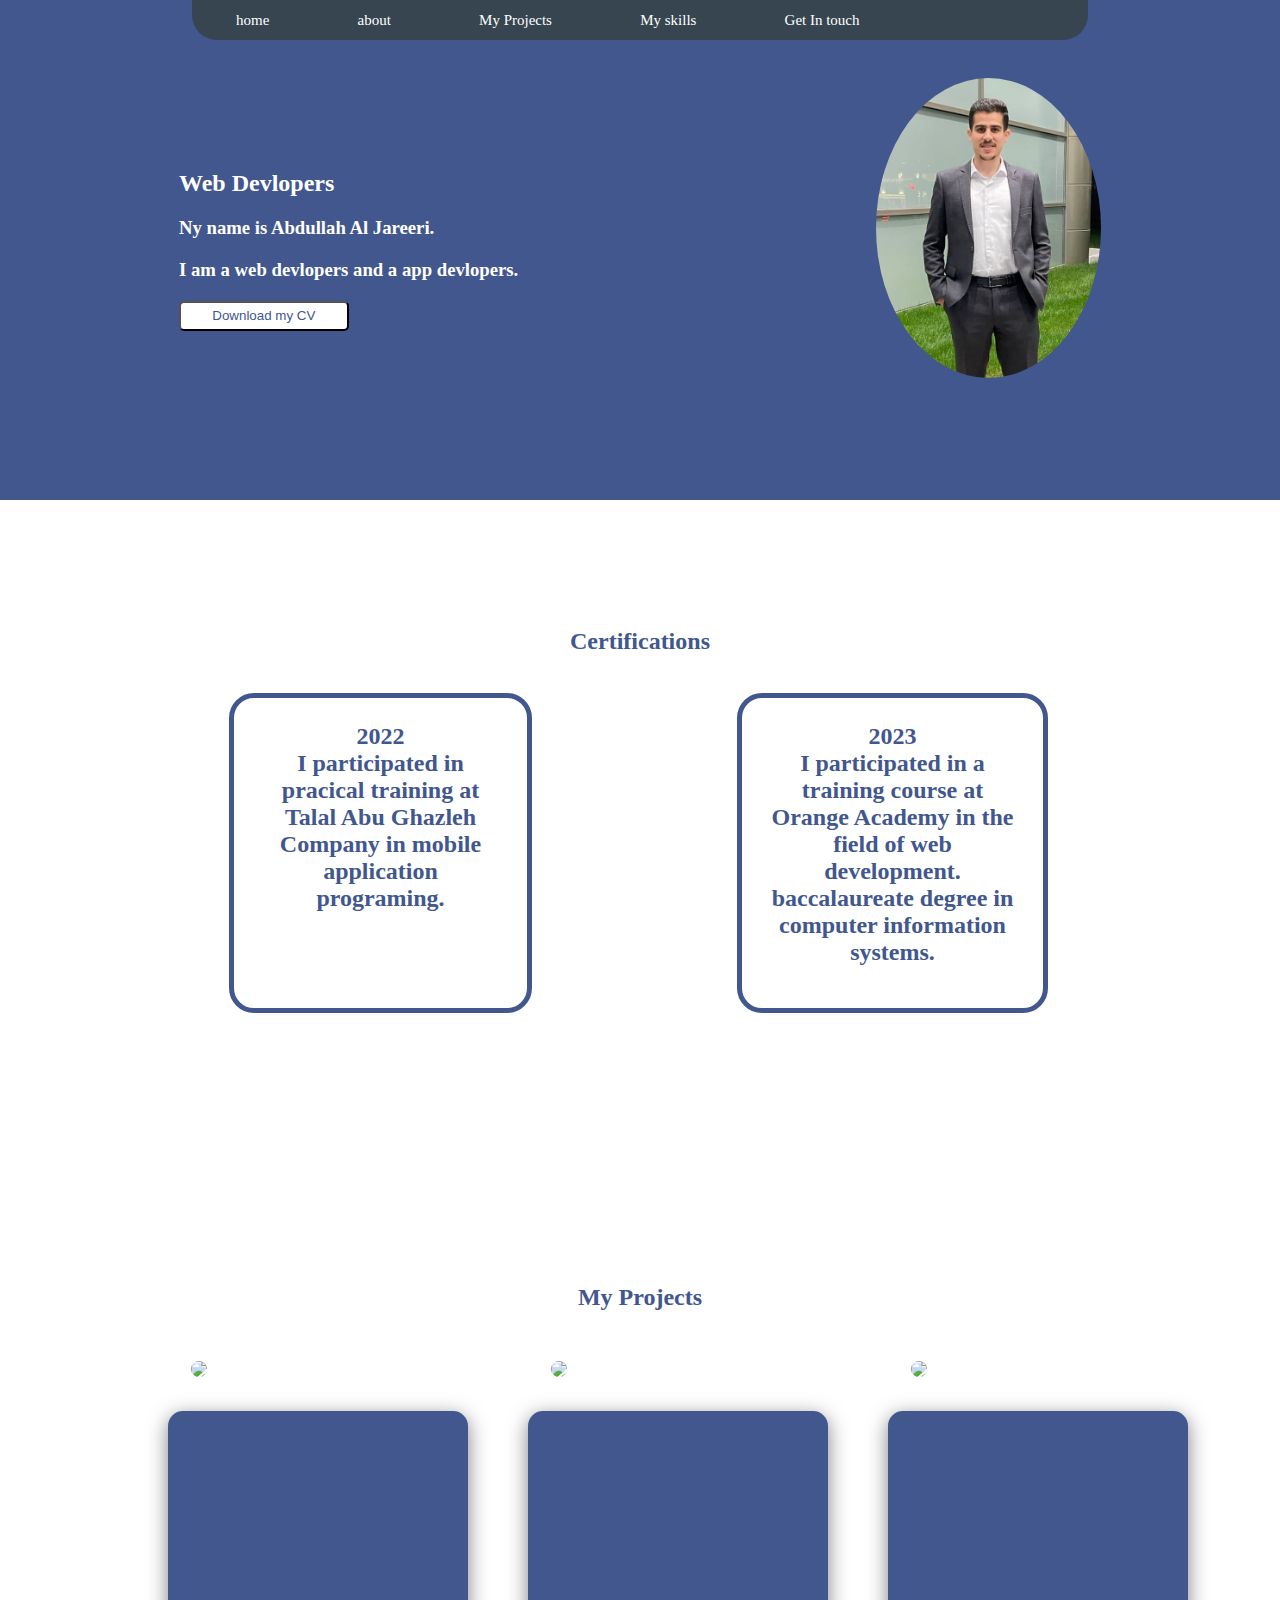
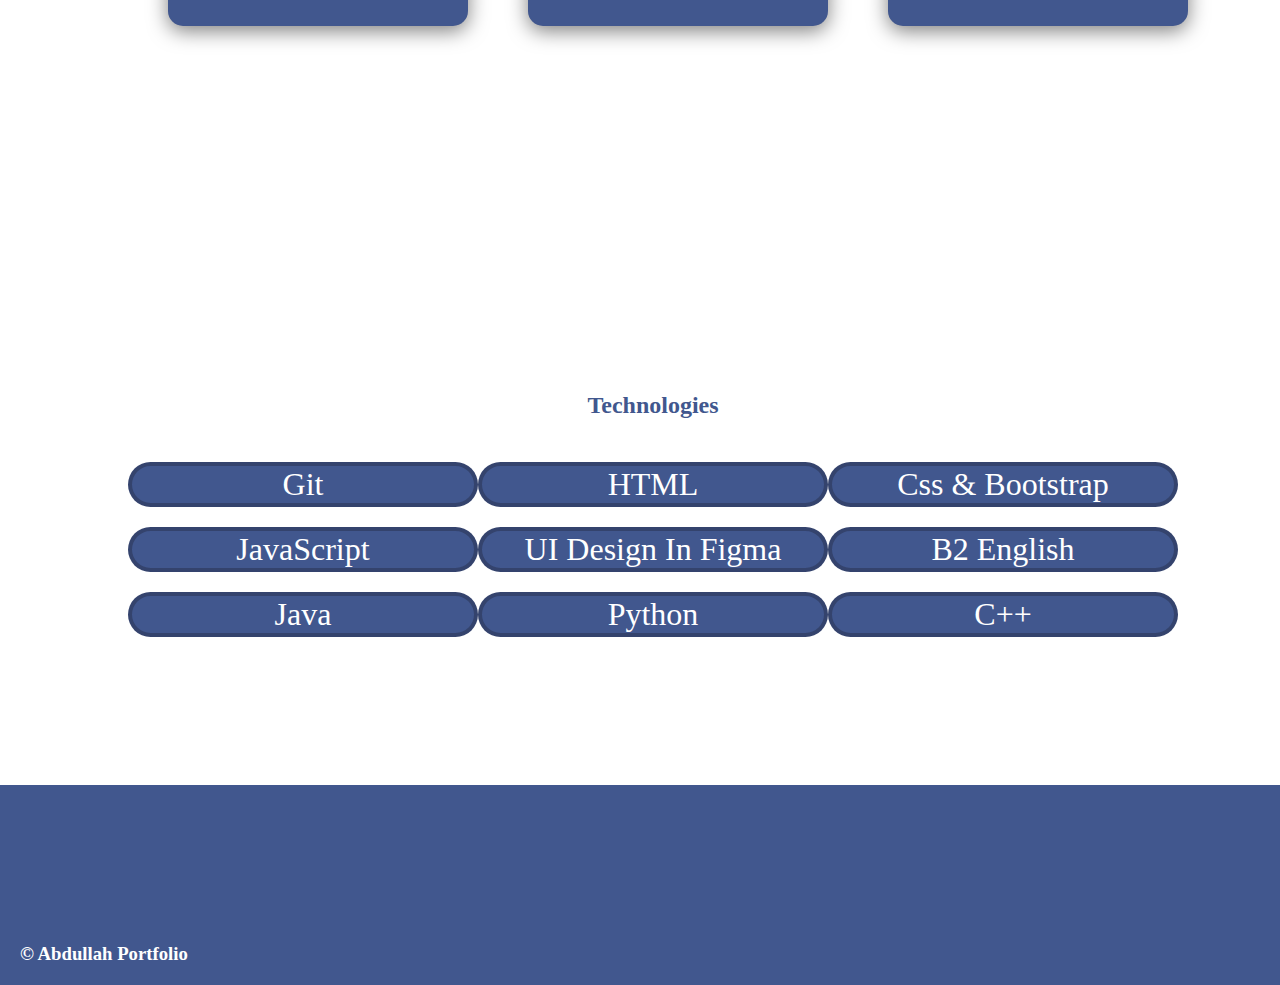
==== index.html @ a7d731e1 "adding contact me page" ====
<!DOCTYPE html>
<html lang="en">
  <head>
    <meta charset="UTF-8" />
    <meta name="viewport" content="width=device-width, initial-scale=1.0" />
    <title>Document</title>
    <link rel="stylesheet" href="style.css" />
    <link
      href="https://cdn.jsdelivr.net/npm/bootstrap@5.3.2/dist/css/bootstrap.min.css"
      rel="stylesheet"
      integrity="sha384-T3c6CoIi6uLrA9TneNEoa7RxnatzjcDSCmG1MXxSR1GAsXEV/Dwwykc2MPK8M2HN"
      crossorigin="anonymous"
    />
  </head>
  <body>
    <script
      src="https://cdn.jsdelivr.net/npm/bootstrap@5.3.2/dist/js/bootstrap.bundle.min.js"
      integrity="sha384-C6RzsynM9kWDrMNeT87bh95OGNyZPhcTNXj1NW7RuBCsyN/o0jlpcV8Qyq46cDfL"
      crossorigin="anonymous"
    ></script>
    <script
      src="https://kit.fontawesome.com/b816840387.js"
      crossorigin="anonymous"
    ></script>

    <div class="contener-a">
      <section id="hedersection">
        <div class="heder">
          <div class="mynavbar">
            <div><a class="anker" href="#hedersection"> home </a></div>
            <div><a class="anker" href="#aboutsection"> about </a></div>
            <div>
              <a class="anker" href="#projrctsection"> My Projects </a>
            </div>
            <div><a class="anker" href="#skillssection"> My skills </a></div>
            <div>
              <a class="anker" href="git-in-touch.html"> Get In touch </a>
            </div>
            <div></div>
            <div>
                <a class="anker" target="_blank" href="https://github.com/jareeri">
                <i
                style="margin-right: 8px"
                class="fa-brands fa-square-github"> 
             </i>
            </a>
            <a class="anker" target="_blank" href="https://www.linkedin.com/in/abdullah-jafar-80975924b/">
                <i class="fa-brands fa-linkedin">
                </i>
            </a>
              
            </div>
          </div>
          <div class="hero">
            <div class="flex1">
              <h2 class="flex1">Web Devlopers</h2>
              <h3 class="flex1">Ny name is Abdullah Al Jareeri.</h3>
              <h3 class="flex1">I am a web devlopers and a app devlopers.</h3>
              <button class="button flex1">Download my CV</button>
            </div>
            <div class="profileimg">
              <img
                style="height: 300px  "
                src="mypic.jpeg"
                alt="profile bic"
              />
            </div>
          </div>
        </div>
      </section>
      <section id="aboutsection">
        <div class="child about">
          <div class="g1">
            <h2 style="color: #41578e">Certifications</h2>
          </div>
          <div class="g2">
            <!-- <hr class="myhr" /> -->
          </div>
          <div class="g3">
            <h2>2022</h2>
            <h2>
              I participated in pracical training at Talal Abu Ghazleh Company
              in mobile application programing.
            </h2>
          </div>
          <div class="g4">
            <h2>2023</h2>
            <h2>
              I participated in a training course at Orange Academy in the field
              of web development. baccalaureate degree in computer information
              systems.
            </h2>
          </div>
        </div>
      </section>
      <section id="projrctsection">
        <div class="child projects">
          <div>
            <h2 style="color: #41578e; text-align: center; margin-bottom: 40px">
              My Projects
            </h2>
          </div>
          <div class="container text-center cards container-b">
            <div class="card">
              <div class="image">
                <img href = "#" src =
                https://bremojis.com/wp-content/themes/bremojis/gfx/emojis/london-bus.png>
              </div>
              <div class="content">
                <h3>University bus</h3>
                <p>
                  An application for university students. The application was
                  created using Java and the Fire Store.
                </p>
              </div>
            </div>
            <div class="card">
              <div class="image">
                <img href = "#" src =
                https://f4n3x6c5.stackpathcdn.com/UploadFile/mahesh/wpf-layout-dockpanel/Images/WPF-Layout-Figure1.png>
              </div>
              <div class="content">
                <h3>grid and flex</h3>
                <p>A program to create a template for a web page</p>
              </div>
            </div>
            <div class="card">
              <div class="image">
                <img href = "#" src =
                https://encrypted-tbn0.gstatic.com/images?q=tbn:ANd9GcSb2MB2Opf3r92ltIcx02comL8kajI8Nu1Cjyy1fqp7Q_yL5psxoxH3n5ZaWXc7g0CLq_8&usqp=CAU>
              </div>
              <div class="content">
                <h3>This is content</h3>
                <p>
                  DIn publishing and graphic design, Lorem ipsum is a
                  placeholder text commonly used to demonstrate the visual form
                  of a document or a typeface without relying on meaningful
                  content.
                </p>
              </div>
            </div>
          </div>
        </div>
      </section>
      <section id="skillssection">
        <div class="child technologies">
          <div class="td1"><h2>Technologies</h2></div>
          <div class="td2">
            <ul>
              <li>Git</li>
              <li>JavaScript</li>
              <li>Java</li>
            </ul>
          </div>
          <div class="td3">
            <ul>
              <li>HTML</li>
              <li>UI Design In Figma</li>
              <li>Python</li>
            </ul>
          </div>
          <div class="td4">
            <ul>
              <li>Css & Bootstrap</li>
              <li>B2 English</li>
              <li>C++</li>
            </ul>
          </div>
        </div>
      </section>
      <div class="footer">
        <div><h3>&copy; Abdullah Portfolio</h3></div>
        <div></div>
        <div>
          <i style="margin-right: 8px" class="fa-brands fa-square-github"></i>
          <i class="fa-brands fa-linkedin"></i>
        </div>
      </div>
    </div>
  </body>
</html>
---- style.css ----
.contener-a{
    display: flex;
    flex-direction: column;
    height: auto;
}
.heder{
    height: 500px;
    background-color: #41578E;
}
.footer{
    height: 200px;
    background-color: #41578E;
    display: flex;
    color: white;
    justify-content: space-between;
    align-items: end;
    padding: 20px;
}
.child{
    /* height: 500px; */
    margin: 10%;
    justify-content: space-around;
}
.profileinfo{
    display: flex;
    flex-direction: column;
    justify-content: center;
}

.mynavbar{
    position: fixed;
    display: flex;
    background-color: #36454F;
    color: white;
    margin-left: 15%;
    margin-right: 15%;
    height: 40px;
    border-bottom-left-radius: 25px;
    border-bottom-right-radius: 25px;
    font-size: 15px;
    align-items: center;
    width: 70%;
    justify-content: space-around;
}
.hero{
    display: flex;
    color: white;
    align-items: center;
    height: 460px;
    justify-content: space-around;   
}
.button{
    height: 30px;
    background-color: #ffffff;
    border: solid black white 3px;
    border-radius: 5px;
    width: 50%;
    color: #41578E;
}
button:hover{
    transform: scale(1.1);
    opacity: 90%;
    color: #36454F;}
.flex1{
margin-top: 20px;
}
.about{
    display: grid;
    grid-template-columns: auto auto;
    grid-template-rows: auto 20px auto;
    place-items: center;
}
.g1 , .g2{
    grid-column: 1/3;
    text-align: center;
    height: 30px;
    
}
.g3 ,.g4{
    display: flex;
    flex-direction: column;
    margin: 15px;
    color: #41578E;
    align-items: center;
    border: solid #41578E 5px ;
    border-radius: 25px;
    height: 320px;
    width: 60%;
    padding: 25px;
}
.g3 h2 ,.g4 h2{
    font-size: x-large;
    text-align: center;
}
.g3:hover ,.g4:hover{
    background-color: #41578E;
    transform: scale(1.03);
    color: #ffffff;
}

/* .cards{
    display: flex;
    justify-content: space-between;
    flex-wrap: wrap;
    align-content: center;
}
.card{
    margin-right: 20px;   
} */
.card-body{
    background-color: #41578E;
    color: white;
    
}
.myhr{
    width: 50% ; 
    border: solid #41578E 5px ;
    margin: auto;
    margin-top: 10px;
    margin-bottom: 10px;
    opacity: 100%;
}
.technologies{
    display: grid;
    grid-template-columns: auto auto auto;
    grid-template-rows: 100px auto ;
    justify-content: space-between;
    
}
.td1{
    text-align: center;
    margin-top: 50px;
    grid-column: 1/4;
    color: #41578E;
}
.td2 ,.td3 ,.td4{
    color: white;
    
}
li{
    text-decoration: none;
    list-style-type: none;
    margin-top: 20px;
    margin-bottom: 20px;
    background-color: #41578E;
    font-size: 2em;
    border: solid #2d3a5ca9 4px;
    border-radius: 25px;
    width: 350px;
    text-align: center;
    
}
li:hover{
    box-shadow: 5px 10px 10px rgba(1, 0, 0, 0.5), -5px -5px 10px rgba(18, 68, 138, 1.3);
    font-size: 2.2em;
    font-weight: 600;
}
* { 
    margin : 0;
    padding: 0;
    box-sizing : border-box;
    font-familly : "Poppins", sans-serif;
  }
  /* body {
    display : flex;
    align-items : center;
    justify-content : center;  
    background-color: #43345d;
    min-height : 800px;
  } */
  
  .container-b {
    position : relative;
    width : 1100px;
    display : flex;
    align-items : center;
    justify-content : space-between;
    flex-warp : warp;
    padding : 30px;  
  }
  
  .container-b .card {
    position: relative;
    max-width : 300px;
    height : 215px;  
    background-color : #41578E;
    margin : 30px 10px;
    padding : 20px 15px;
    
    display : flex;
    flex-direction : column;
    box-shadow : 0 5px 20px rgba(0,0,0,0.5);
    transition : 0.3s ease-in-out;
    border-radius : 15px;
  }
  .container-b .card:hover {
    height : 320px;    
  }
  
  
  .container-b .card .image {
    position : relative;
    width : 240px;
    height : 260px;
    
    top : -40%;
    left: 8px;
    /* box-shadow : 0 5px 20px rgba(0,0,0,0.2); */
    z-index : 1;
  }
  
  .container-b .card .image img {
    max-width : 100%;
    border-radius : 15px;
  }
  
  .container-b .card .content {
    position : relative;
    top : -140px;
    padding : 10px 15px;
    color : #111;
    text-align : center;
    
    visibility : hidden;
    opacity : 0;
    transition : 0.3s ease-in-out;
      
  }
  
  .container-b .card:hover .content {
     margin-top : 30px;
     visibility : visible;
     opacity : 1;
     transition-delay: 0.2s;
    
  }
  .anker{
    text-decoration: none;
    color: white;
  }
  img{
    border-radius: 50%;
  }
  
  @media screen and (max-width: 700px) {
    
    /* .profileimg {
        display: none; /* Hide the header on smaller screens 
    } */
    .hero{
        flex-direction: column;
        padding-top: 50px;
    }
    h2{
        font-size: 1em;
    }
    h3{
        font-size: 0.8em;
    }
    .container-b{
        flex-direction: column;
    }
    .g3 h2,.g4 h2{
        font-size: large;
    }
    .g3 ,.g4{
        height: 400px;
    }
    .technologies{
        display: flex;
        flex-direction: column;
        align-items: center;
    }
}
form {
    width: 300px;
    margin: 0 auto;
    padding: 20px;
    border: 1px solid #ccc;
  }
  
  form h2 {
    text-align: center;
  }
  
  form input {
    width: 100%;
    margin-bottom: 10px;
    border: none;
    background-color: #41578E;
    border-bottom: solid white 2px ;
    color: white;
  }
  
  form input[type="submit"] {
    background-color: #ffffff;
    color: #41578E;
    border: none;
  }
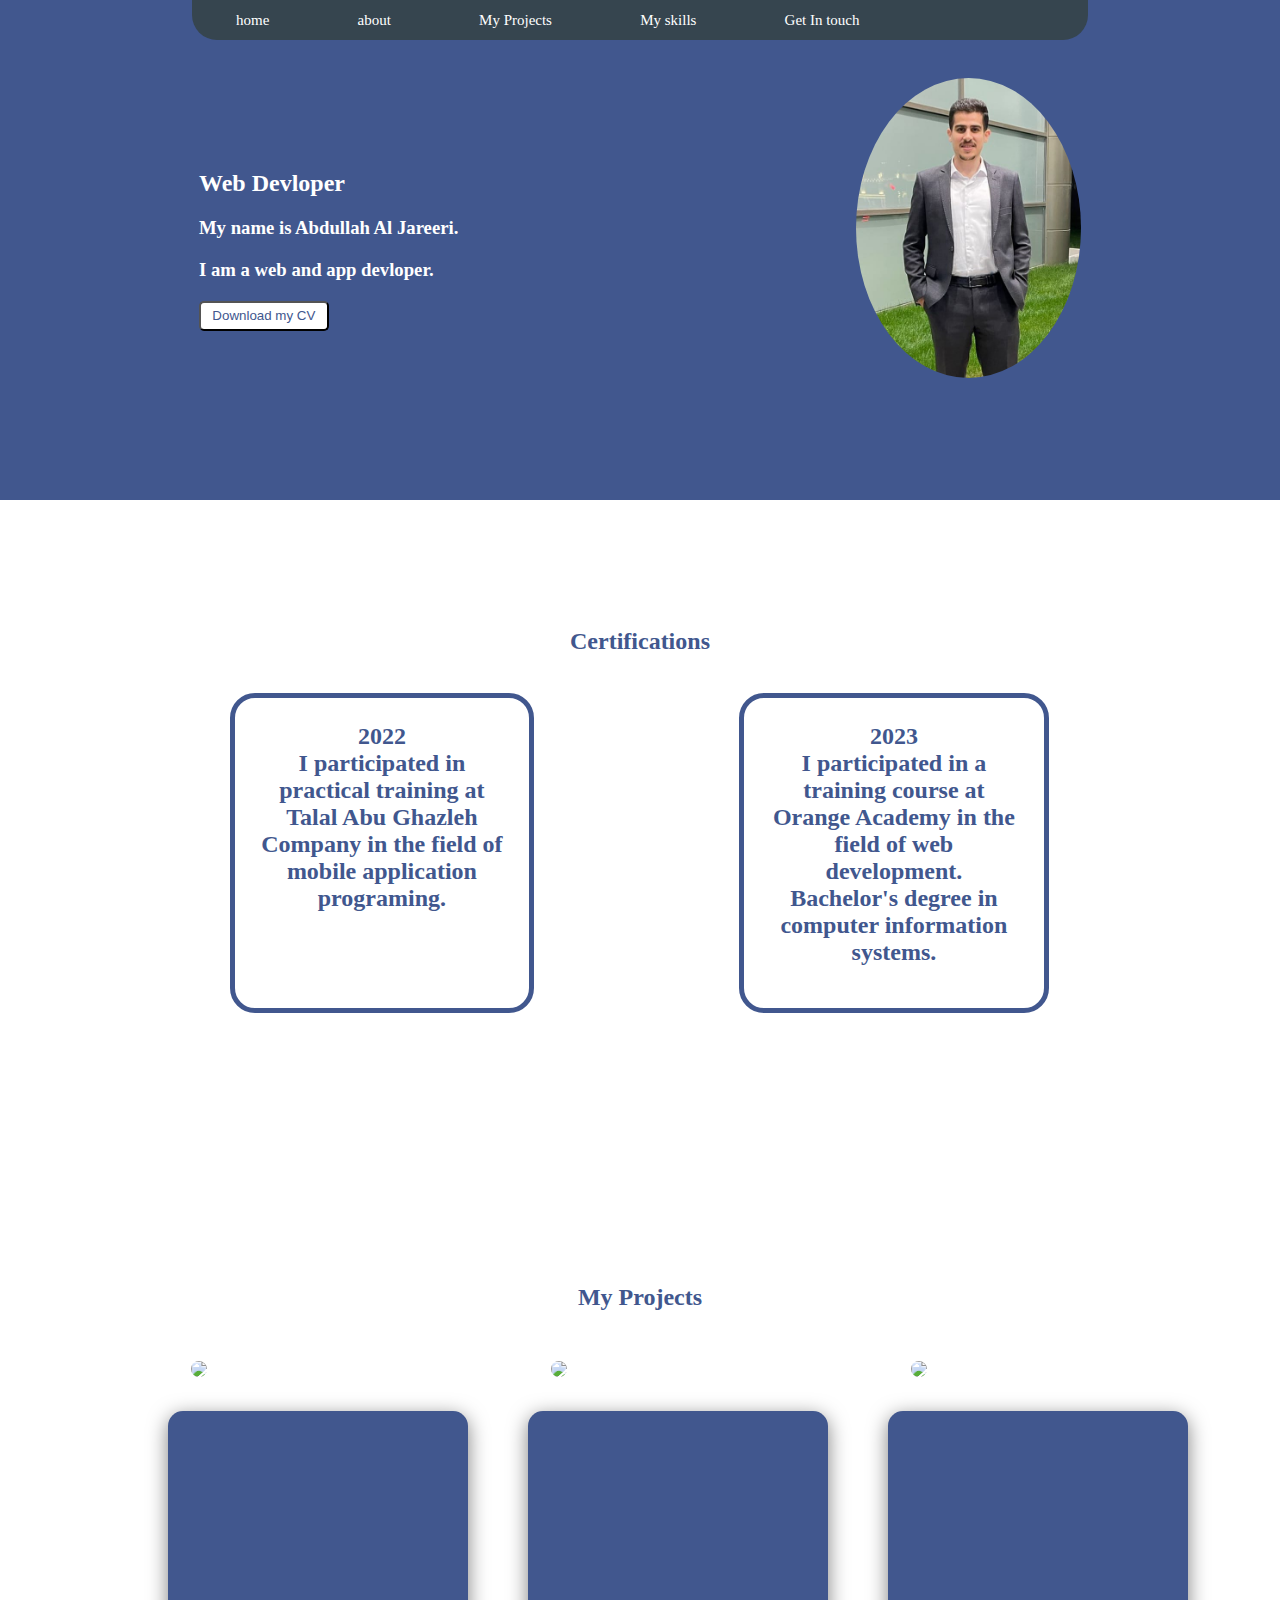
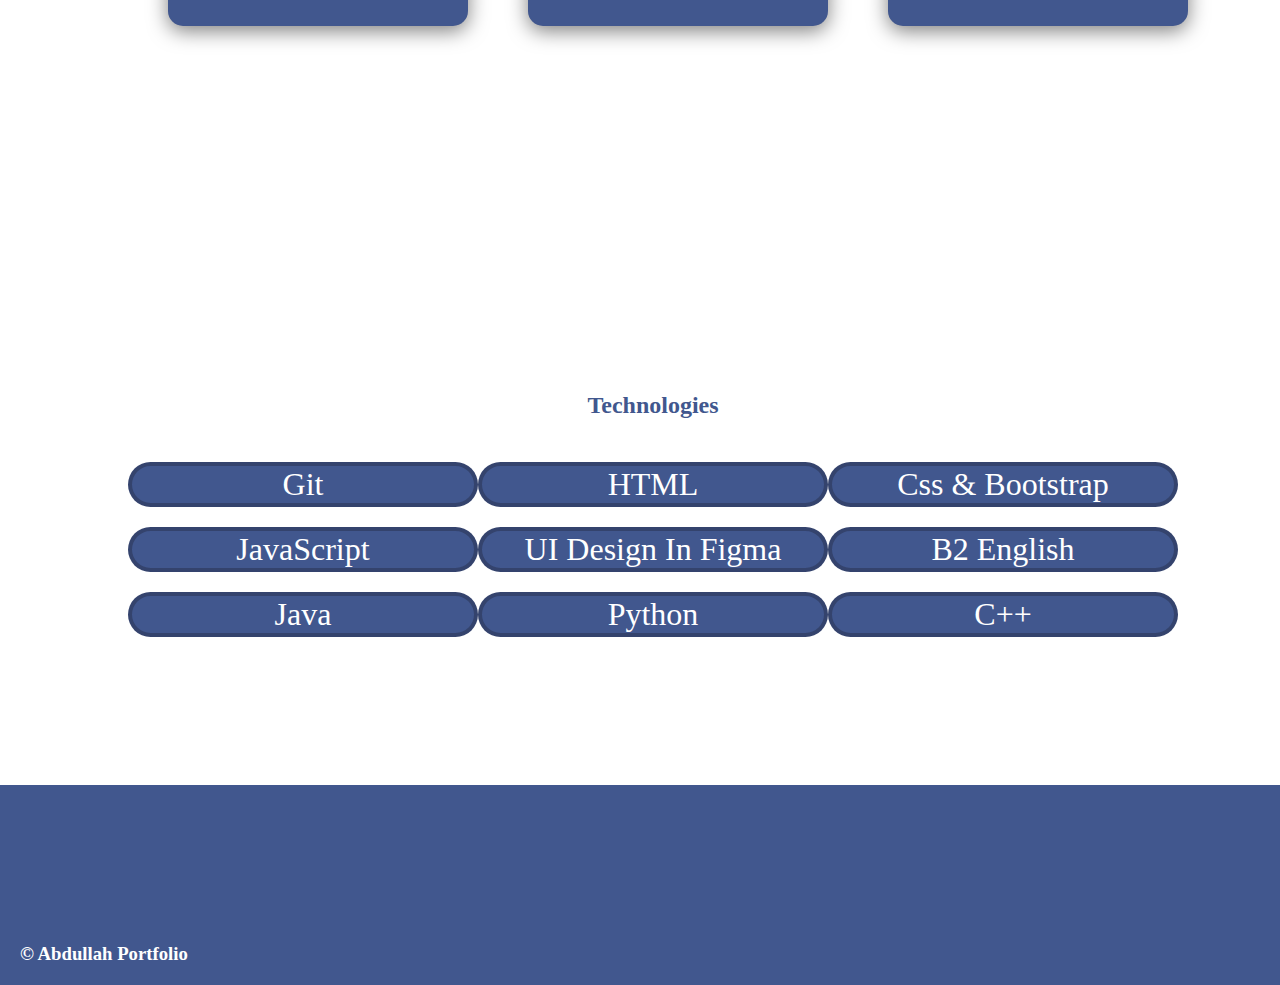
==== commit bbea9ecc: "adding live link in readme" ====
--- a/index.html
+++ b/index.html
@@ -53,9 +53,9 @@
           </div>
           <div class="hero">
             <div class="flex1">
-              <h2 class="flex1">Web Devlopers</h2>
-              <h3 class="flex1">Ny name is Abdullah Al Jareeri.</h3>
-              <h3 class="flex1">I am a web devlopers and a app devlopers.</h3>
+              <h2 class="flex1">Web Devloper</h2>
+              <h3 class="flex1">My name is Abdullah Al Jareeri.</h3>
+              <h3 class="flex1">I am a web and app devloper.</h3>
               <button class="button flex1">Download my CV</button>
             </div>
             <div class="profileimg">
@@ -79,16 +79,15 @@
           <div class="g3">
             <h2>2022</h2>
             <h2>
-              I participated in pracical training at Talal Abu Ghazleh Company
-              in mobile application programing.
+              I participated in practical training at Talal Abu Ghazleh Company
+              in the field of mobile application programing.
             </h2>
           </div>
           <div class="g4">
             <h2>2023</h2>
             <h2>
               I participated in a training course at Orange Academy in the field
-              of web development. baccalaureate degree in computer information
-              systems.
+              of web development. Bachelor's degree in computer information systems.
             </h2>
           </div>
         </div>
--- a/style.css
+++ b/style.css
@@ -273,7 +273,7 @@
     }
 }
 form {
-    width: 300px;
+    
     margin: 0 auto;
     padding: 20px;
     border: 1px solid #ccc;
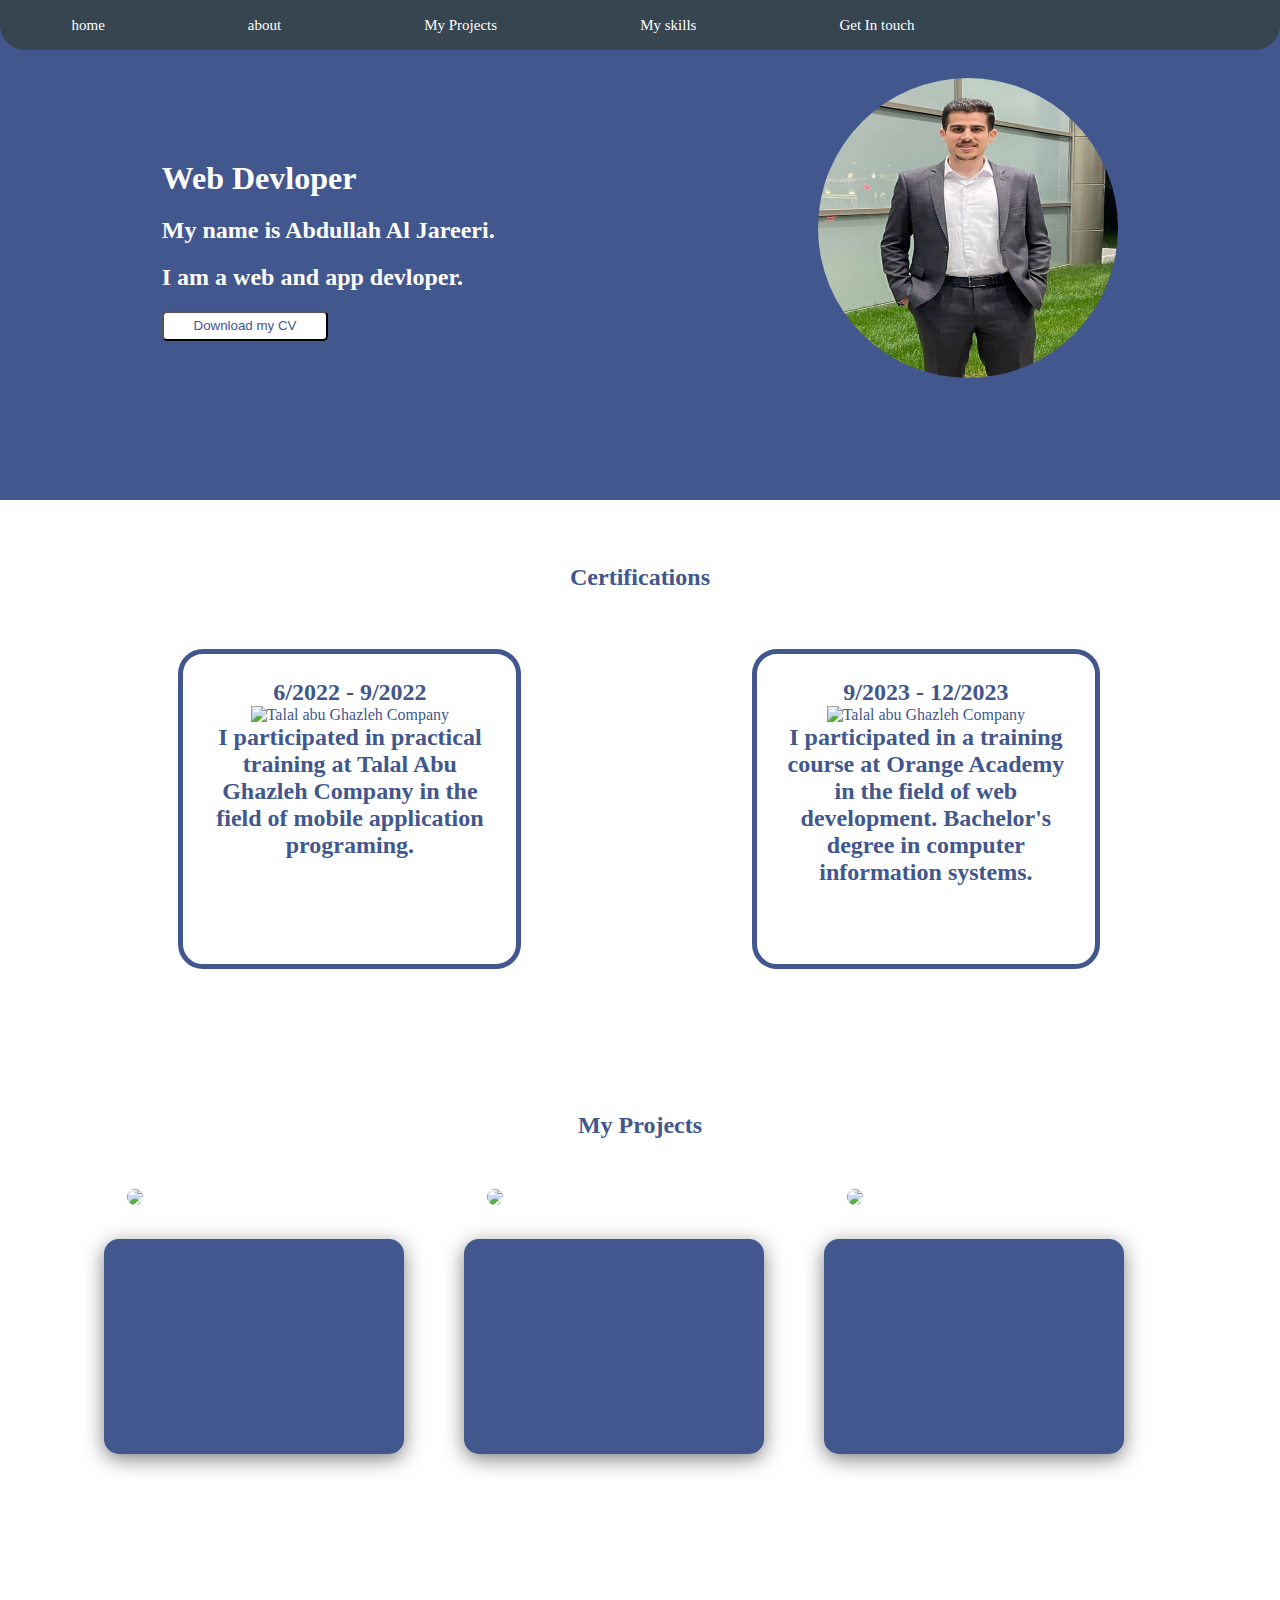
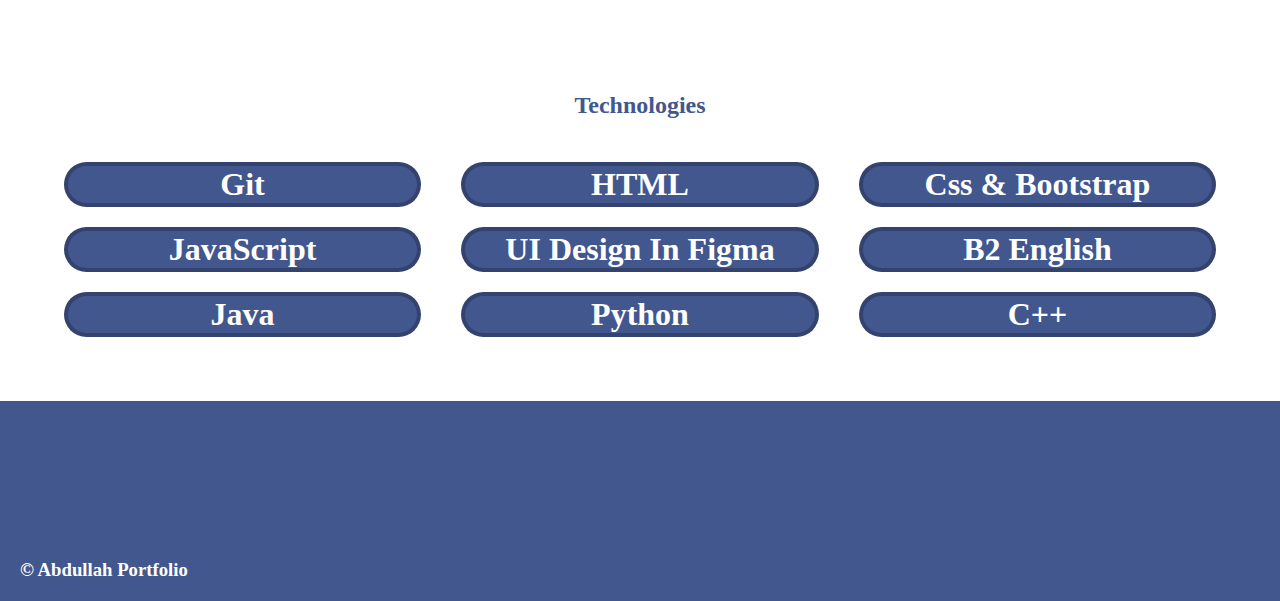
==== commit a3a785e9: "style fixing" ====
--- a/index.html
+++ b/index.html
@@ -3,7 +3,7 @@
   <head>
     <meta charset="UTF-8" />
     <meta name="viewport" content="width=device-width, initial-scale=1.0" />
-    <title>Document</title>
+    <title>Abdullah</title>
     <link rel="stylesheet" href="style.css" />
     <link
       href="https://cdn.jsdelivr.net/npm/bootstrap@5.3.2/dist/css/bootstrap.min.css"
@@ -53,14 +53,15 @@
           </div>
           <div class="hero">
             <div class="flex1">
-              <h2 class="flex1">Web Devloper</h2>
-              <h3 class="flex1">My name is Abdullah Al Jareeri.</h3>
-              <h3 class="flex1">I am a web and app devloper.</h3>
-              <button class="button flex1">Download my CV</button>
+              <h1 class="flex1">Web Devloper</h1>
+              <h2 class="flex1">My name is Abdullah Al Jareeri.</h2>
+              <h2 class="flex1">I am a web and app devloper.</h2>
+              <a href="cv.docx" download>
+                <button class="button flex1">Download my CV</button>
+              </a>
             </div>
             <div class="profileimg">
               <img
-                style="height: 300px  "
                 src="mypic.jpeg"
                 alt="profile bic"
               />
@@ -77,14 +78,24 @@
             <!-- <hr class="myhr" /> -->
           </div>
           <div class="g3">
-            <h2>2022</h2>
+            <h2>6/2022 - 9/2022 </h2>
+            <div>
+                <img style="height: 60px; width: 60px;" 
+                src="https://i.pinimg.com/originals/a3/8d/35/a38d35530c36c6885d0c81a3b33cf954.jpg"
+                alt="Talal abu Ghazleh Company">
+            </div>
             <h2>
               I participated in practical training at Talal Abu Ghazleh Company
               in the field of mobile application programing.
             </h2>
           </div>
           <div class="g4">
-            <h2>2023</h2>
+            <h2>9/2023 - 12/2023</h2>
+            <div>
+                <img style="height: 60px; width: 60px;" 
+                src="https://www.1min30.com/logo/wp-content/uploads/2017/07/logo-Orange.png"
+                alt="Talal abu Ghazleh Company">
+            </div>
             <h2>
               I participated in a training course at Orange Academy in the field
               of web development. Bachelor's degree in computer information systems.
@@ -145,25 +156,19 @@
         <div class="child technologies">
           <div class="td1"><h2>Technologies</h2></div>
           <div class="td2">
-            <ul>
-              <li>Git</li>
-              <li>JavaScript</li>
-              <li>Java</li>
-            </ul>
+              <h2 class="myskills">Git</h2>
+              <h2 class="myskills">JavaScript</h2>
+              <h2 class="myskills">Java</h2>
           </div>
           <div class="td3">
-            <ul>
-              <li>HTML</li>
-              <li>UI Design In Figma</li>
-              <li>Python</li>
-            </ul>
+              <h2 class="myskills">HTML</h2>
+              <h2 class="myskills">UI Design In Figma</h2>
+              <h2 class="myskills">Python</h2>
           </div>
           <div class="td4">
-            <ul>
-              <li>Css & Bootstrap</li>
-              <li>B2 English</li>
-              <li>C++</li>
-            </ul>
+              <h2 class="myskills">Css & Bootstrap</h2>
+              <h2 class="myskills">B2 English</h2>
+              <h2 class="myskills">C++</h2>
           </div>
         </div>
       </section>
@@ -171,8 +176,8 @@
         <div><h3>&copy; Abdullah Portfolio</h3></div>
         <div></div>
         <div>
-          <i style="margin-right: 8px" class="fa-brands fa-square-github"></i>
-          <i class="fa-brands fa-linkedin"></i>
+          <i class="fa-brands fa-square-github my-icons"></i>
+          <i class="fa-brands fa-linkedin my-icons"></i>
         </div>
       </div>
     </div>
--- a/style.css
+++ b/style.css
@@ -18,7 +18,7 @@
 }
 .child{
     /* height: 500px; */
-    margin: 10%;
+    margin: 5%;
     justify-content: space-around;
 }
 .profileinfo{
@@ -32,14 +32,12 @@
     display: flex;
     background-color: #36454F;
     color: white;
-    margin-left: 15%;
-    margin-right: 15%;
-    height: 40px;
+    height: 50px;
     border-bottom-left-radius: 25px;
     border-bottom-right-radius: 25px;
     font-size: 15px;
     align-items: center;
-    width: 70%;
+    width: 100%;
     justify-content: space-around;
 }
 .hero{
@@ -73,8 +71,8 @@
 .g1 , .g2{
     grid-column: 1/3;
     text-align: center;
-    height: 30px;
-    
+    height: 40px;
+    padding-bottom:50px ;
 }
 .g3 ,.g4{
     display: flex;
@@ -122,7 +120,7 @@
 }
 .technologies{
     display: grid;
-    grid-template-columns: auto auto auto;
+    grid-template-columns: 31% 31% 31%;
     grid-template-rows: 100px auto ;
     justify-content: space-between;
     
@@ -135,22 +133,19 @@
 }
 .td2 ,.td3 ,.td4{
     color: white;
-    
-}
-li{
-    text-decoration: none;
-    list-style-type: none;
+    width: 100%;
+    
+}
+.myskills{
     margin-top: 20px;
-    margin-bottom: 20px;
     background-color: #41578E;
     font-size: 2em;
     border: solid #2d3a5ca9 4px;
     border-radius: 25px;
-    width: 350px;
-    text-align: center;
-    
-}
-li:hover{
+    text-align: center;  
+}
+
+.myskills:hover{
     box-shadow: 5px 10px 10px rgba(1, 0, 0, 0.5), -5px -5px 10px rgba(18, 68, 138, 1.3);
     font-size: 2.2em;
     font-weight: 600;
@@ -238,15 +233,18 @@
     text-decoration: none;
     color: white;
   }
-  img{
-    border-radius: 50%;
+  .profileimg img{
+    height: 300px ;
+    width: 300px; 
+    border-radius: 50%;    
   }
   
   @media screen and (max-width: 700px) {
     
-    /* .profileimg {
-        display: none; /* Hide the header on smaller screens 
-    } */
+    .profileimg img {
+        width: 200px;
+        height: 200px; }
+    
     .hero{
         flex-direction: column;
         padding-top: 50px;
@@ -271,6 +269,13 @@
         flex-direction: column;
         align-items: center;
     }
+    .g3 , .g4{
+        height: fit-content;
+    }
+    .about{
+        display: flex;
+        flex-direction: column;
+    }
 }
 form {
     
@@ -297,4 +302,8 @@
     color: #41578E;
     border: none;
   }
+  .my-icons{
+    font-size: xx-large;
+    margin-bottom: 8%;
+  }
 
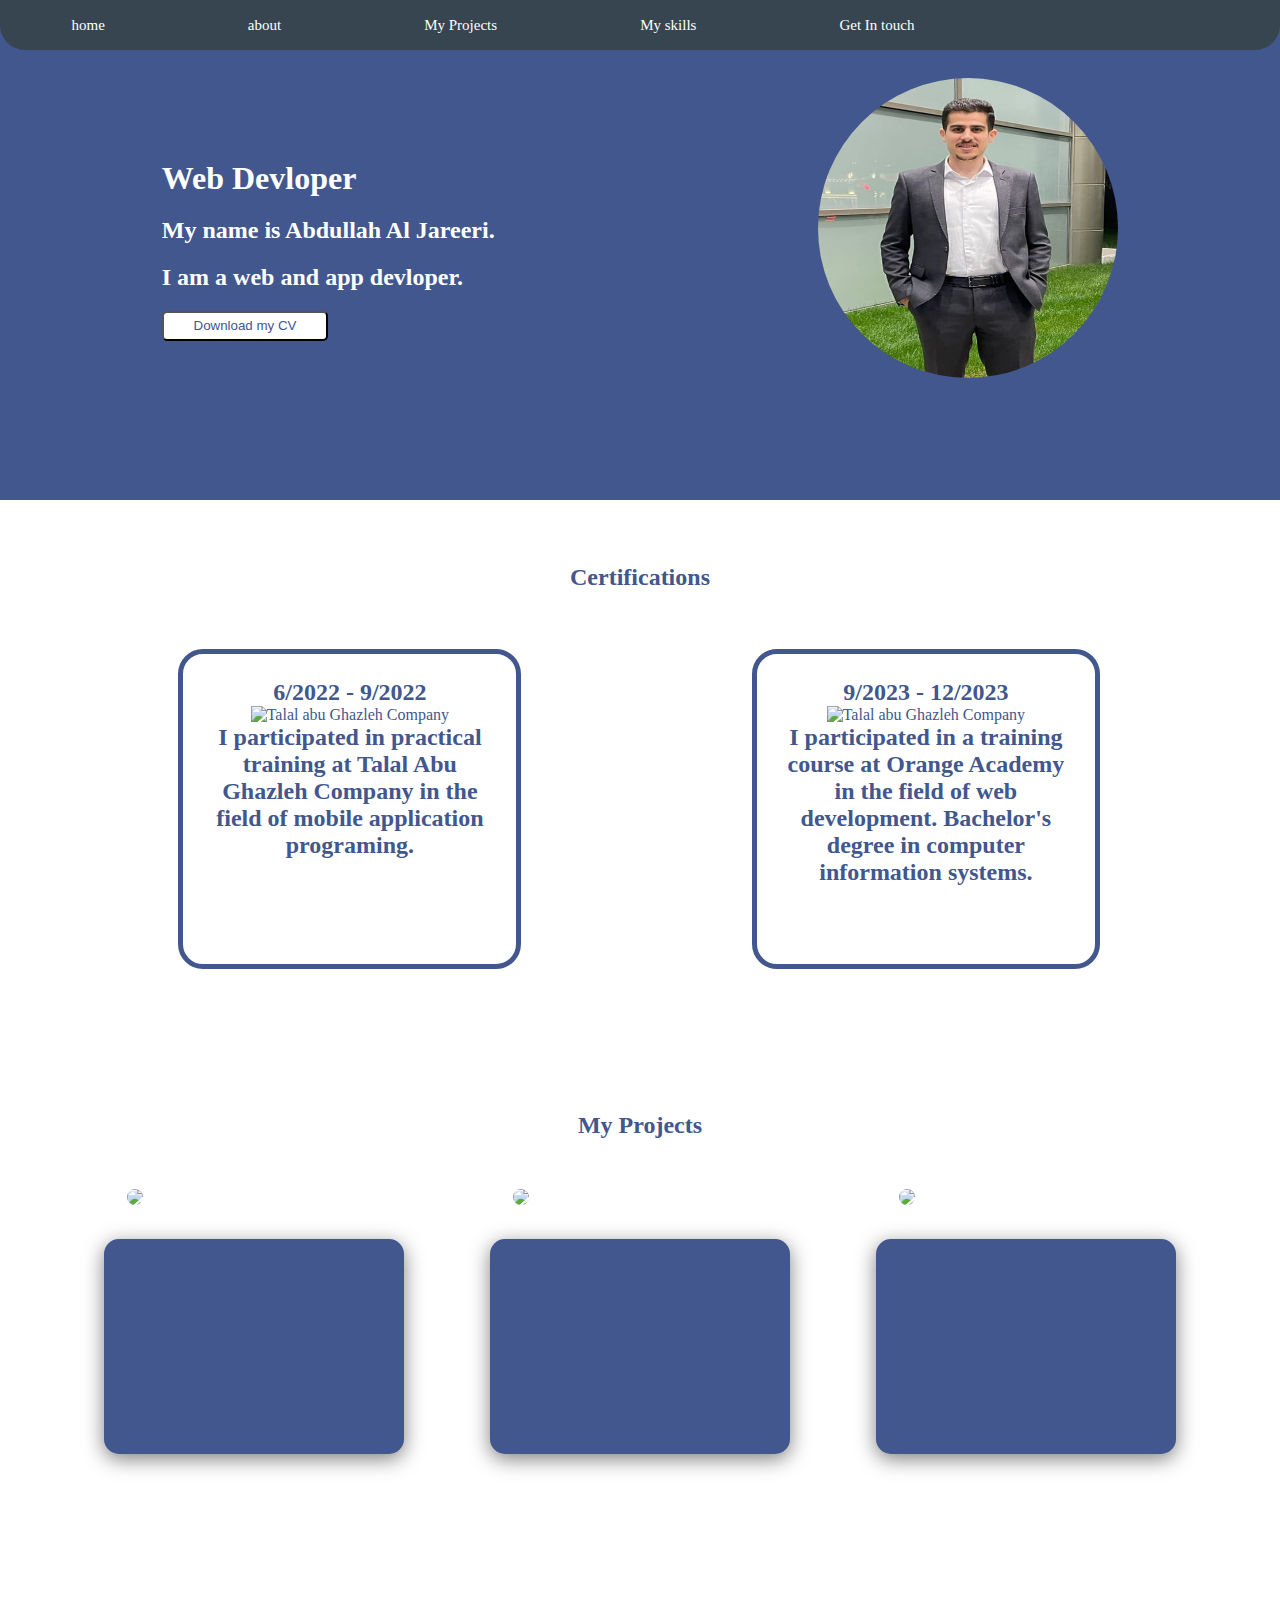
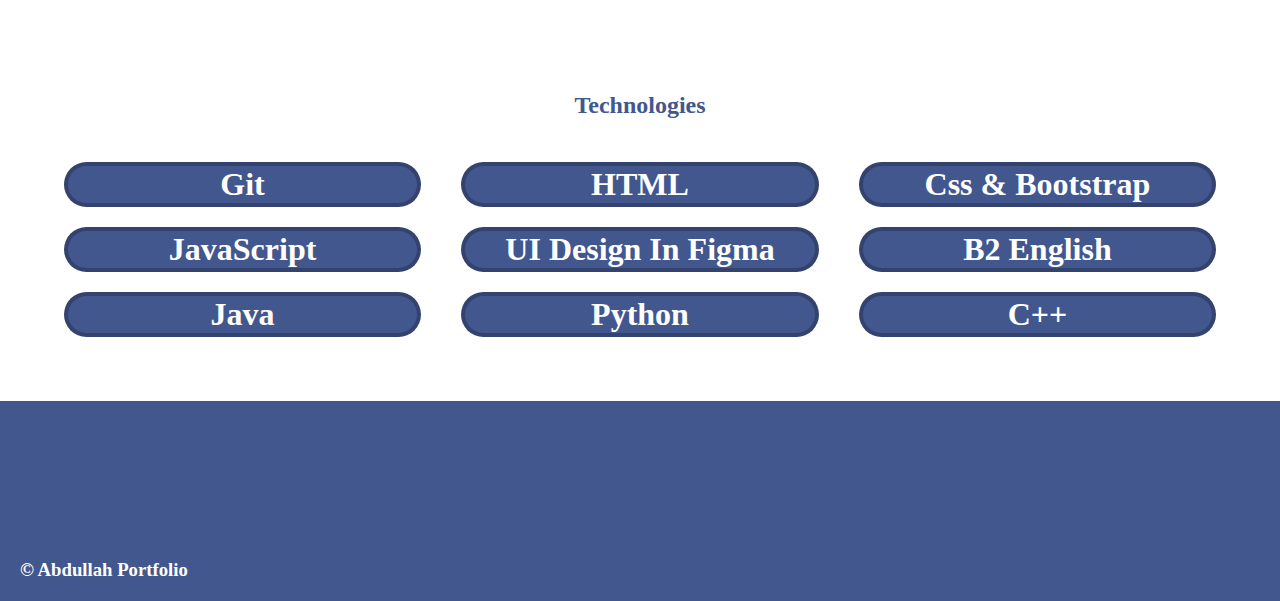
==== commit 75747aa8: "make it more responsive" ====
--- a/index.html
+++ b/index.html
@@ -3,7 +3,7 @@
   <head>
     <meta charset="UTF-8" />
     <meta name="viewport" content="width=device-width, initial-scale=1.0" />
-    <title>Abdullah</title>
+    <title>Abdullahjareeriportfolio</title>
     <link rel="stylesheet" href="style.css" />
     <link
       href="https://cdn.jsdelivr.net/npm/bootstrap@5.3.2/dist/css/bootstrap.min.css"
@@ -110,7 +110,7 @@
               My Projects
             </h2>
           </div>
-          <div class="container text-center cards container-b">
+          <div class=" text-center cards container-b">
             <div class="card">
               <div class="image">
                 <img href = "#" src =
@@ -143,9 +143,8 @@
                 <h3>This is content</h3>
                 <p>
                   DIn publishing and graphic design, Lorem ipsum is a
-                  placeholder text commonly used to demonstrate the visual form
-                  of a document or a typeface without relying on meaningful
-                  content.
+                  placeholder text commonly used to demonstrate.
+                  
                 </p>
               </div>
             </div>
--- a/style.css
+++ b/style.css
@@ -95,20 +95,9 @@
     transform: scale(1.03);
     color: #ffffff;
 }
-
-/* .cards{
-    display: flex;
-    justify-content: space-between;
-    flex-wrap: wrap;
-    align-content: center;
-}
-.card{
-    margin-right: 20px;   
-} */
 .card-body{
     background-color: #41578E;
-    color: white;
-    
+    color: white;    
 }
 .myhr{
     width: 50% ; 
@@ -166,7 +155,7 @@
   
   .container-b {
     position : relative;
-    width : 1100px;
+    width : 100%;
     display : flex;
     align-items : center;
     justify-content : space-between;
@@ -181,7 +170,6 @@
     background-color : #41578E;
     margin : 30px 10px;
     padding : 20px 15px;
-    
     display : flex;
     flex-direction : column;
     box-shadow : 0 5px 20px rgba(0,0,0,0.5);
@@ -195,12 +183,10 @@
   
   .container-b .card .image {
     position : relative;
-    width : 240px;
-    height : 260px;
-    
+    width : auto;
+    height : 240px;
     top : -40%;
     left: 8px;
-    /* box-shadow : 0 5px 20px rgba(0,0,0,0.2); */
     z-index : 1;
   }
   
@@ -215,11 +201,9 @@
     padding : 10px 15px;
     color : #111;
     text-align : center;
-    
     visibility : hidden;
     opacity : 0;
-    transition : 0.3s ease-in-out;
-      
+    transition : 0.3s ease-in-out;    
   }
   
   .container-b .card:hover .content {
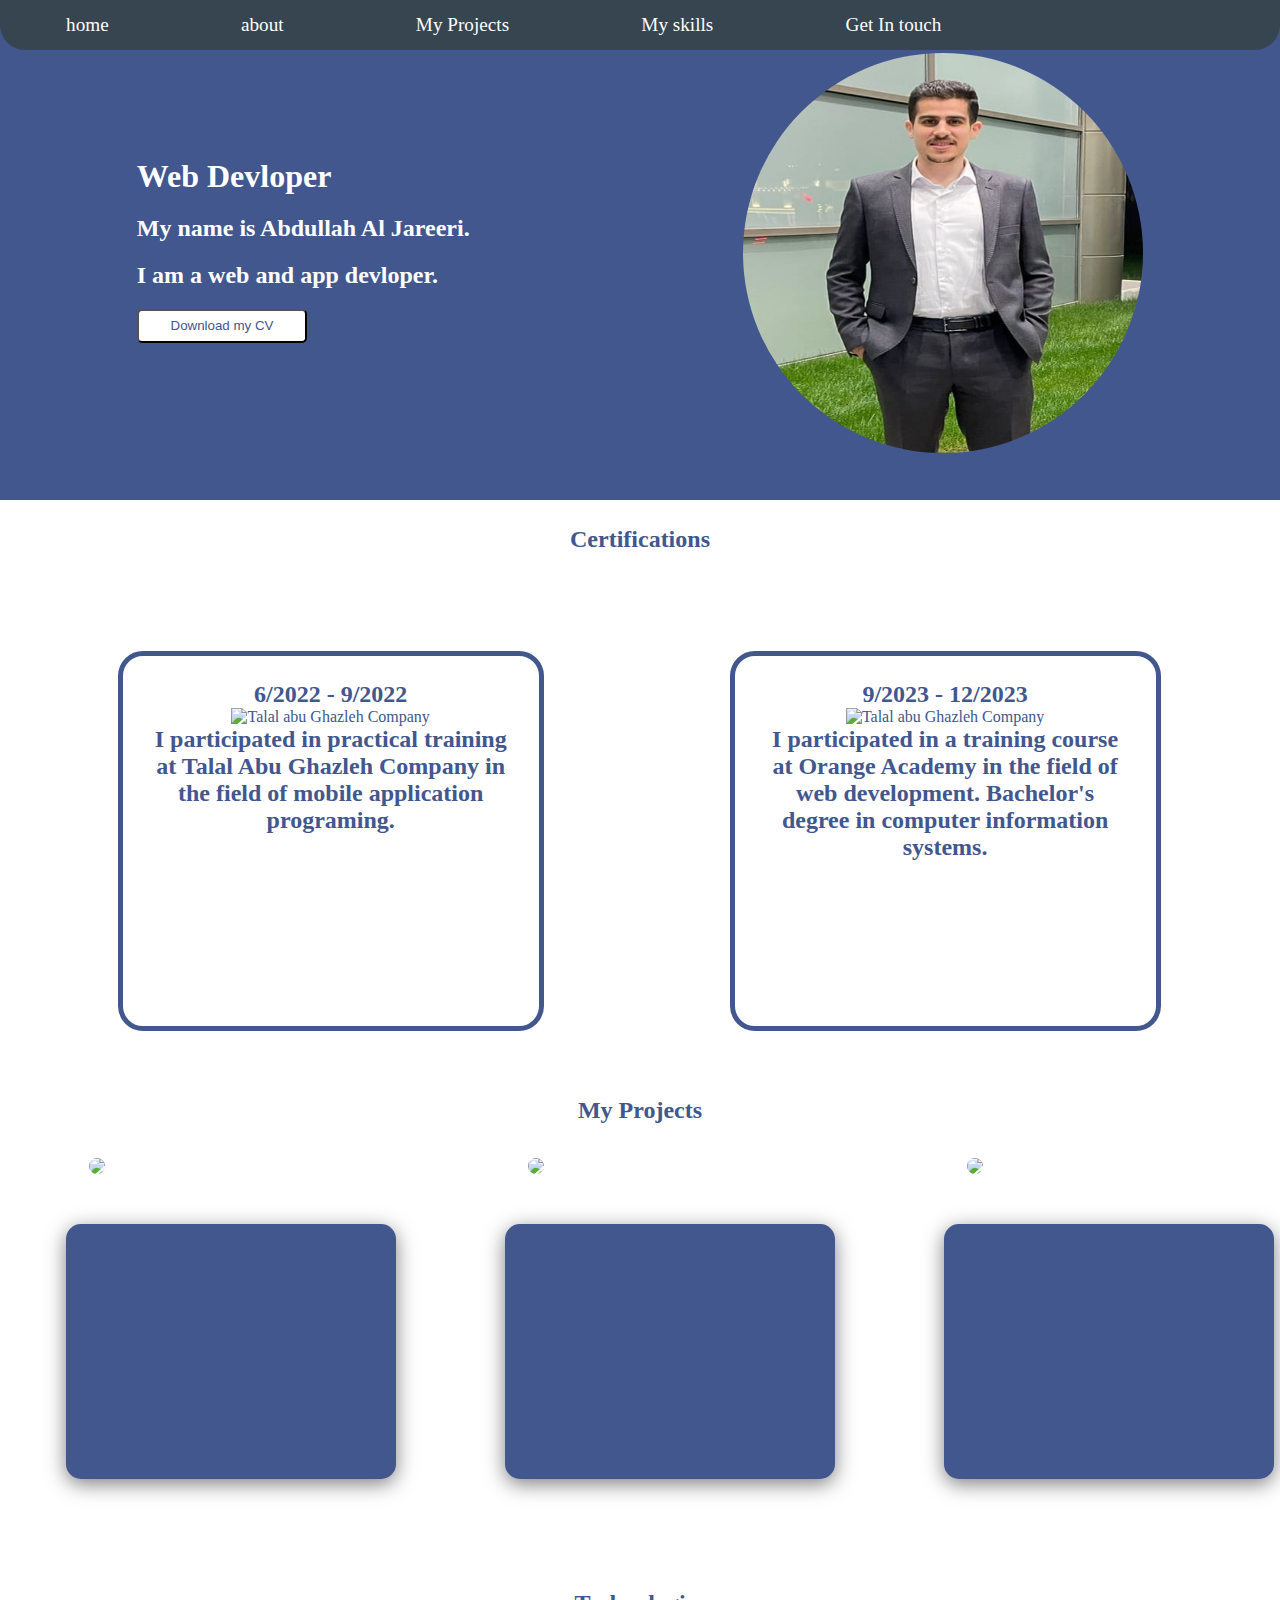
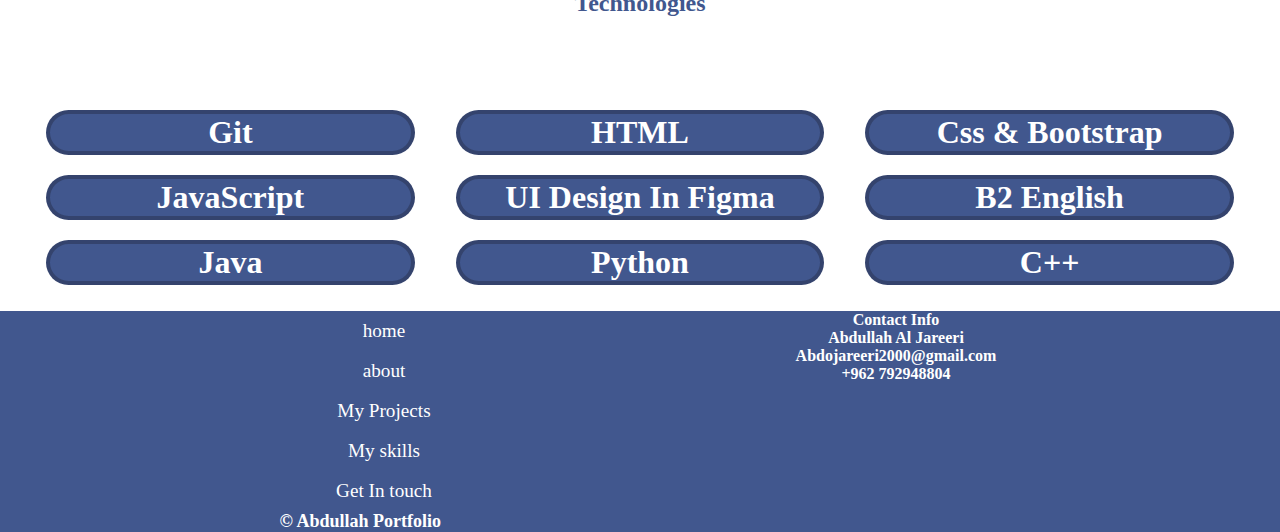
==== commit c1254baa: "fixsing some small details" ====
--- a/index.html
+++ b/index.html
@@ -38,17 +38,21 @@
             </div>
             <div></div>
             <div>
-                <a class="anker" target="_blank" href="https://github.com/jareeri">
-                <i
-                style="margin-right: 8px"
-                class="fa-brands fa-square-github"> 
-             </i>
-            </a>
-            <a class="anker" target="_blank" href="https://www.linkedin.com/in/abdullah-jafar-80975924b/">
-                <i class="fa-brands fa-linkedin">
+              <a
+                class="anker"
+                target="_blank"
+                href="https://github.com/jareeri"
+              >
+                <i style="margin-right: 8px" class="fa-brands fa-square-github">
                 </i>
-            </a>
-              
+              </a>
+              <a
+                class="anker"
+                target="_blank"
+                href="https://www.linkedin.com/in/abdullah-jafar-80975924b/"
+              >
+                <i class="fa-brands fa-linkedin"> </i>
+              </a>
             </div>
           </div>
           <div class="hero">
@@ -61,10 +65,7 @@
               </a>
             </div>
             <div class="profileimg">
-              <img
-                src="mypic.jpeg"
-                alt="profile bic"
-              />
+              <img src="mypic.jpeg" alt="profile bic" />
             </div>
           </div>
         </div>
@@ -78,11 +79,13 @@
             <!-- <hr class="myhr" /> -->
           </div>
           <div class="g3">
-            <h2>6/2022 - 9/2022 </h2>
-            <div>
-                <img style="height: 60px; width: 60px;" 
+            <h2>6/2022 - 9/2022</h2>
+            <div>
+              <img
+                style="height: 60px; width: 60px"
                 src="https://i.pinimg.com/originals/a3/8d/35/a38d35530c36c6885d0c81a3b33cf954.jpg"
-                alt="Talal abu Ghazleh Company">
+                alt="Talal abu Ghazleh Company"
+              />
             </div>
             <h2>
               I participated in practical training at Talal Abu Ghazleh Company
@@ -92,13 +95,16 @@
           <div class="g4">
             <h2>9/2023 - 12/2023</h2>
             <div>
-                <img style="height: 60px; width: 60px;" 
+              <img
+                style="height: 60px; width: 60px"
                 src="https://www.1min30.com/logo/wp-content/uploads/2017/07/logo-Orange.png"
-                alt="Talal abu Ghazleh Company">
+                alt="Talal abu Ghazleh Company"
+              />
             </div>
             <h2>
               I participated in a training course at Orange Academy in the field
-              of web development. Bachelor's degree in computer information systems.
+              of web development. Bachelor's degree in computer information
+              systems.
             </h2>
           </div>
         </div>
@@ -110,7 +116,7 @@
               My Projects
             </h2>
           </div>
-          <div class=" text-center cards container-b">
+          <div class="text-center cards container-b">
             <div class="card">
               <div class="image">
                 <img href = "#" src =
@@ -131,7 +137,9 @@
               </div>
               <div class="content">
                 <h3>grid and flex</h3>
-                <p>A program to create a template for a web page</p>
+                <p>A program to create a template for a web page using
+                    just HTML and CSS .
+                </p>
               </div>
             </div>
             <div class="card">
@@ -143,8 +151,7 @@
                 <h3>This is content</h3>
                 <p>
                   DIn publishing and graphic design, Lorem ipsum is a
-                  placeholder text commonly used to demonstrate.
-                  
+                  placeholder text commonly used to .
                 </p>
               </div>
             </div>
@@ -155,28 +162,49 @@
         <div class="child technologies">
           <div class="td1"><h2>Technologies</h2></div>
           <div class="td2">
-              <h2 class="myskills">Git</h2>
-              <h2 class="myskills">JavaScript</h2>
-              <h2 class="myskills">Java</h2>
+            <h2 class="myskills">Git</h2>
+            <h2 class="myskills">JavaScript</h2>
+            <h2 class="myskills">Java</h2>
           </div>
           <div class="td3">
-              <h2 class="myskills">HTML</h2>
-              <h2 class="myskills">UI Design In Figma</h2>
-              <h2 class="myskills">Python</h2>
+            <h2 class="myskills">HTML</h2>
+            <h2 class="myskills">UI Design In Figma</h2>
+            <h2 class="myskills">Python</h2>
           </div>
           <div class="td4">
-              <h2 class="myskills">Css & Bootstrap</h2>
-              <h2 class="myskills">B2 English</h2>
-              <h2 class="myskills">C++</h2>
+            <h2 class="myskills">Css & Bootstrap</h2>
+            <h2 class="myskills">B2 English</h2>
+            <h2 class="myskills">C++</h2>
           </div>
         </div>
       </section>
       <div class="footer">
-        <div><h3>&copy; Abdullah Portfolio</h3></div>
-        <div></div>
-        <div>
+        <div class="footgrid">
+            <div class="footlinks">
+                <div><a class="anker" href="#hedersection"> home </a></div>
+                <div><a class="anker" href="#aboutsection"> about </a></div>
+                <div>
+                  <a class="anker" href="#projrctsection"> My Projects </a>
+                </div>
+                <div><a class="anker" href="#skillssection"> My skills </a></div>
+                <div>
+                  <a class="anker" href="git-in-touch.html"> Get In touch </a>
+                </div> 
+            </div>
+            <div class="footcontact">
+                <h4>Contact Info</h4>
+                <h4>Abdullah Al Jareeri</h4>
+                <h4>Abdojareeri2000@gmail.com</h4>
+                <h4>+962 792948804</h4>
+            </div>
+        </div>
+        <div class="footlast">
+            <div></div>
+          <div><h4>&copy; Abdullah Portfolio</h4></div>
+          <div></div>
           <i class="fa-brands fa-square-github my-icons"></i>
           <i class="fa-brands fa-linkedin my-icons"></i>
+           <div></div>     
         </div>
       </div>
     </div>
--- a/style.css
+++ b/style.css
@@ -8,17 +8,37 @@
     background-color: #41578E;
 }
 .footer{
+    height: auto;
+    background-color: #41578E;
+    color: white;
+    justify-content: space-between;
+}
+.footlast{
+    display: flex;
+    color: white;
+    align-items: end;
+    justify-content: space-around;
+    font-size: large;
+}
+.footgrid{
+    display: grid;
+    grid-template-columns: 40% 40%;
     height: 200px;
-    background-color: #41578E;
-    display: flex;
-    color: white;
-    justify-content: space-between;
-    align-items: end;
-    padding: 20px;
+    justify-content: center;
+}
+.footlinks{
+    display: flex;
+    flex-direction: column;
+    justify-content: space-around;
+    text-align: center;
+    font-size: larger;
+}
+.footcontact{
+    justify-content: space-around;
+    text-align: center;
 }
 .child{
-    /* height: 500px; */
-    margin: 5%;
+    margin: 2%;
     justify-content: space-around;
 }
 .profileinfo{
@@ -28,6 +48,7 @@
 }
 
 .mynavbar{
+    z-index: 5;
     position: fixed;
     display: flex;
     background-color: #36454F;
@@ -35,7 +56,7 @@
     height: 50px;
     border-bottom-left-radius: 25px;
     border-bottom-right-radius: 25px;
-    font-size: 15px;
+    font-size: larger;
     align-items: center;
     width: 100%;
     justify-content: space-around;
@@ -109,14 +130,12 @@
 }
 .technologies{
     display: grid;
-    grid-template-columns: 31% 31% 31%;
+    grid-template-columns: 30% 30% 30%;
     grid-template-rows: 100px auto ;
-    justify-content: space-between;
-    
+    justify-content: space-around;   
 }
 .td1{
     text-align: center;
-    margin-top: 50px;
     grid-column: 1/4;
     color: #41578E;
 }
@@ -142,17 +161,9 @@
 * { 
     margin : 0;
     padding: 0;
-    box-sizing : border-box;
+    box-sizing : content-box;
     font-familly : "Poppins", sans-serif;
   }
-  /* body {
-    display : flex;
-    align-items : center;
-    justify-content : center;  
-    background-color: #43345d;
-    min-height : 800px;
-  } */
-  
   .container-b {
     position : relative;
     width : 100%;
@@ -218,9 +229,10 @@
     color: white;
   }
   .profileimg img{
-    height: 300px ;
-    width: 300px; 
-    border-radius: 50%;    
+    height: 400px ;
+    width: 400px; 
+    border-radius: 50%;   
+    margin-top: 50px; 
   }
   
   @media screen and (max-width: 700px) {
@@ -288,6 +300,5 @@
   }
   .my-icons{
     font-size: xx-large;
-    margin-bottom: 8%;
   }
 
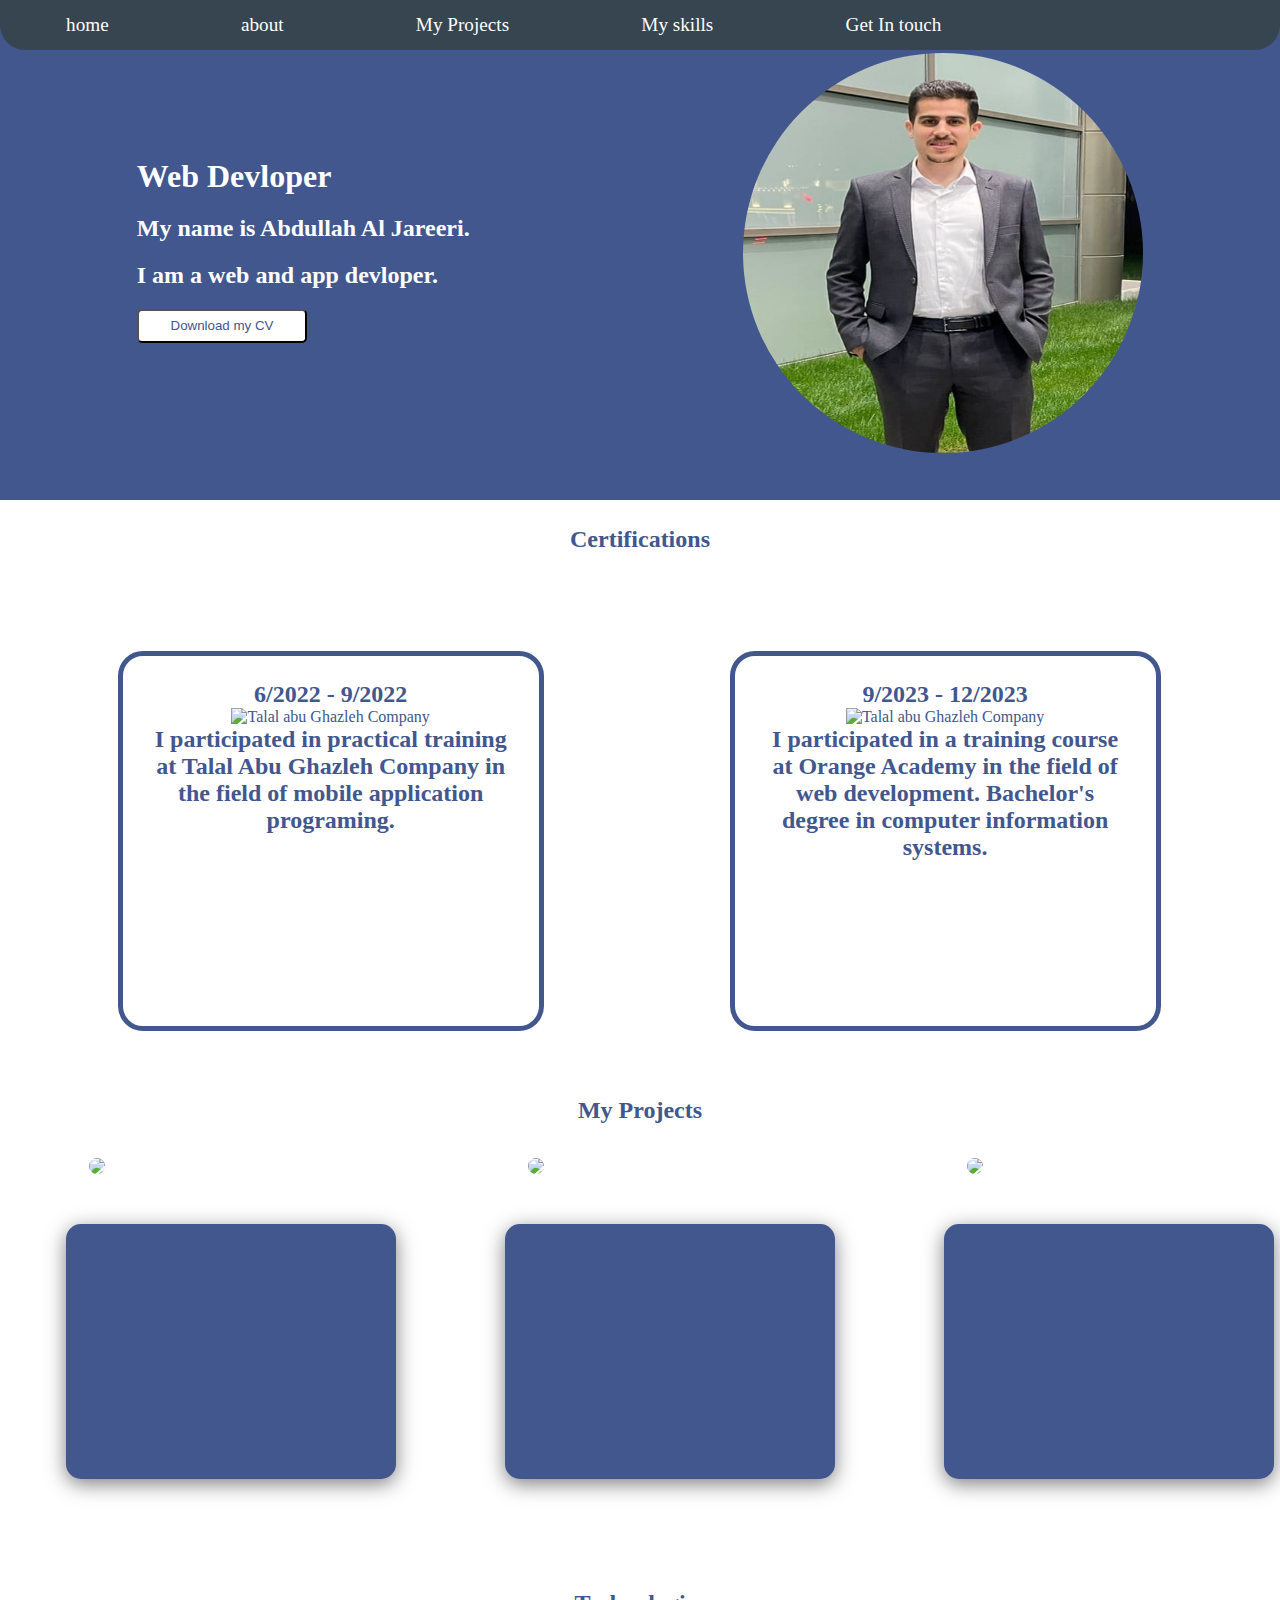
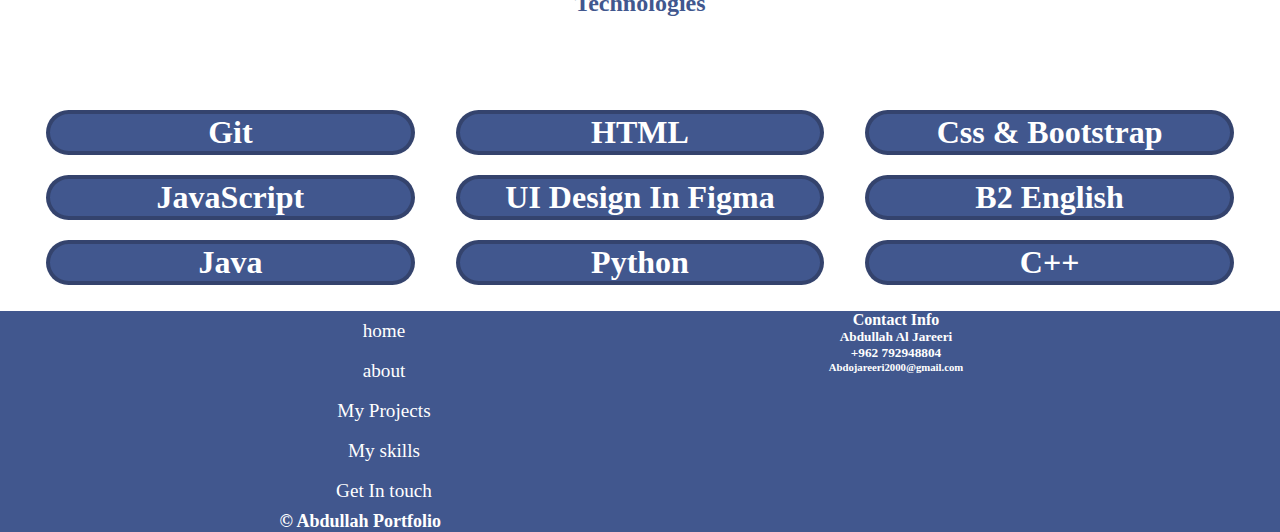
==== commit fc8908a5: "edit font size" ====
--- a/index.html
+++ b/index.html
@@ -41,16 +41,14 @@
               <a
                 class="anker"
                 target="_blank"
-                href="https://github.com/jareeri"
-              >
+                href="https://github.com/jareeri">
                 <i style="margin-right: 8px" class="fa-brands fa-square-github">
                 </i>
               </a>
               <a
                 class="anker"
                 target="_blank"
-                href="https://www.linkedin.com/in/abdullah-jafar-80975924b/"
-              >
+                href="https://www.linkedin.com/in/abdullah-jafar-80975924b/">
                 <i class="fa-brands fa-linkedin"> </i>
               </a>
             </div>
@@ -193,9 +191,9 @@
             </div>
             <div class="footcontact">
                 <h4>Contact Info</h4>
-                <h4>Abdullah Al Jareeri</h4>
-                <h4>Abdojareeri2000@gmail.com</h4>
-                <h4>+962 792948804</h4>
+                <h5>Abdullah Al Jareeri</h5>
+                <h5>+962 792948804</h5>
+                <h6>Abdojareeri2000@gmail.com</h6>
             </div>
         </div>
         <div class="footlast">
--- a/style.css
+++ b/style.css
@@ -48,6 +48,7 @@
 }
 
 .mynavbar{
+    width: auto;
     z-index: 5;
     position: fixed;
     display: flex;
@@ -246,10 +247,10 @@
         padding-top: 50px;
     }
     h2{
-        font-size: 1em;
+        font-size: 1000;
     }
     h3{
-        font-size: 0.8em;
+        font-size: 800;
     }
     .container-b{
         flex-direction: column;
@@ -272,6 +273,10 @@
         display: flex;
         flex-direction: column;
     }
+    .mynavbar{
+        font-size: medium;
+
+    }
 }
 form {
     
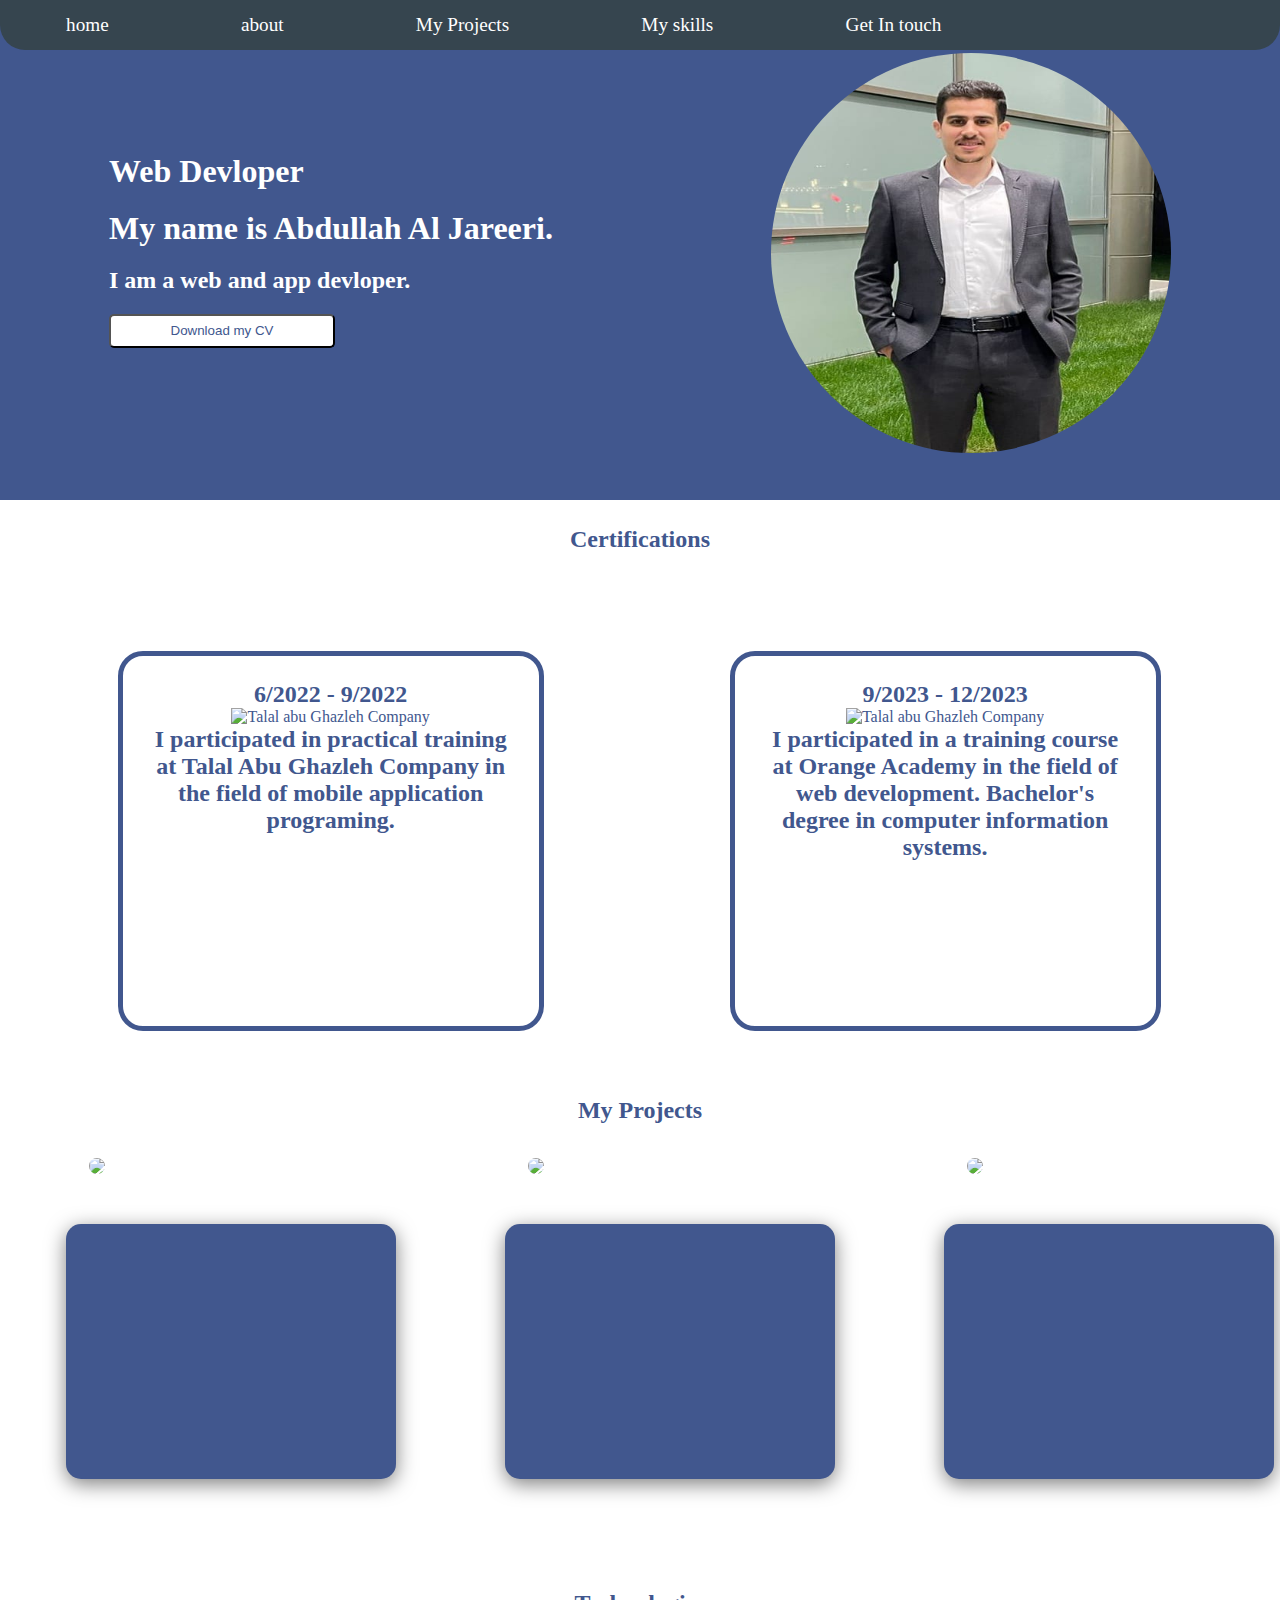
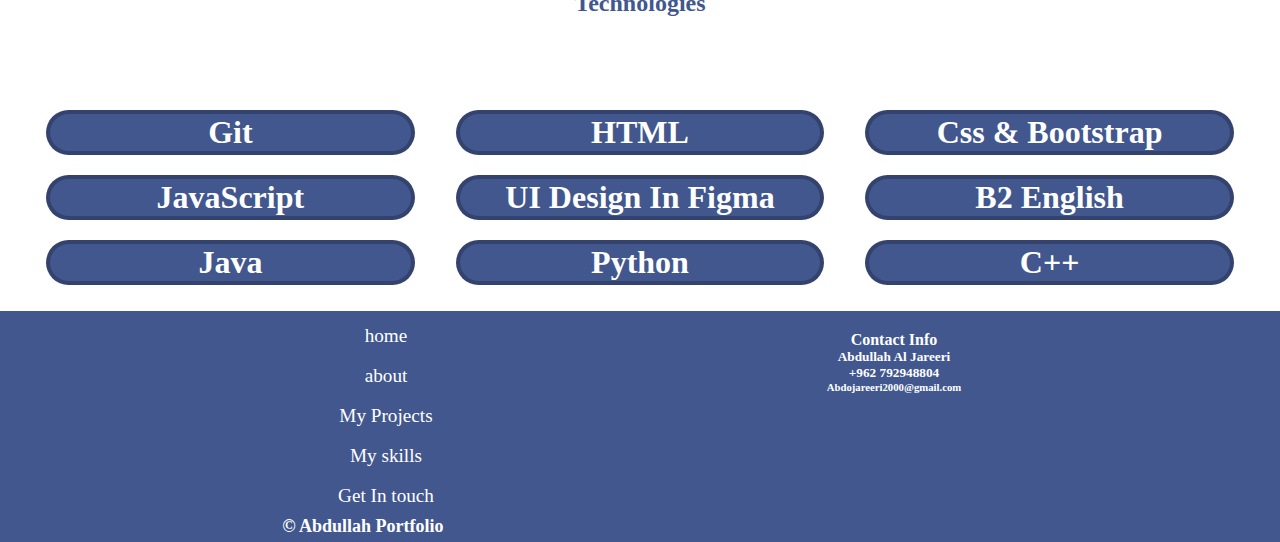
==== commit 6a338c2c: "add name animation" ====
--- a/index.html
+++ b/index.html
@@ -54,9 +54,9 @@
             </div>
           </div>
           <div class="hero">
-            <div class="flex1">
-              <h1 class="flex1">Web Devloper</h1>
-              <h2 class="flex1">My name is Abdullah Al Jareeri.</h2>
+            <div class="flex1 typewriter">
+              <h1 class="flex1 ">Web Devloper</h1>
+              <h1 class="flex1">My name is Abdullah Al Jareeri.</h1>
               <h2 class="flex1">I am a web and app devloper.</h2>
               <a href="cv.docx" download>
                 <button class="button flex1">Download my CV</button>
--- a/style.css
+++ b/style.css
@@ -12,6 +12,7 @@
     background-color: #41578E;
     color: white;
     justify-content: space-between;
+    padding: 5px;
 }
 .footlast{
     display: flex;
@@ -36,6 +37,7 @@
 .footcontact{
     justify-content: space-around;
     text-align: center;
+    margin-top: 15px;
 }
 .child{
     margin: 2%;
@@ -306,4 +308,18 @@
   .my-icons{
     font-size: xx-large;
   }
+  .typewriter h1 {
+    overflow: hidden; /* Hide overflow text */
+    white-space: nowrap; /* Prevent text from wrapping */
+    animation: typing 3s steps(40, end) 1s infinite alternate-reverse; /* Animation properties */
+    font-style: inherit ;
+}
 
+@keyframes typing {
+    from {
+        width: 0;
+    }
+    to {
+        width: 100%;
+    }
+}
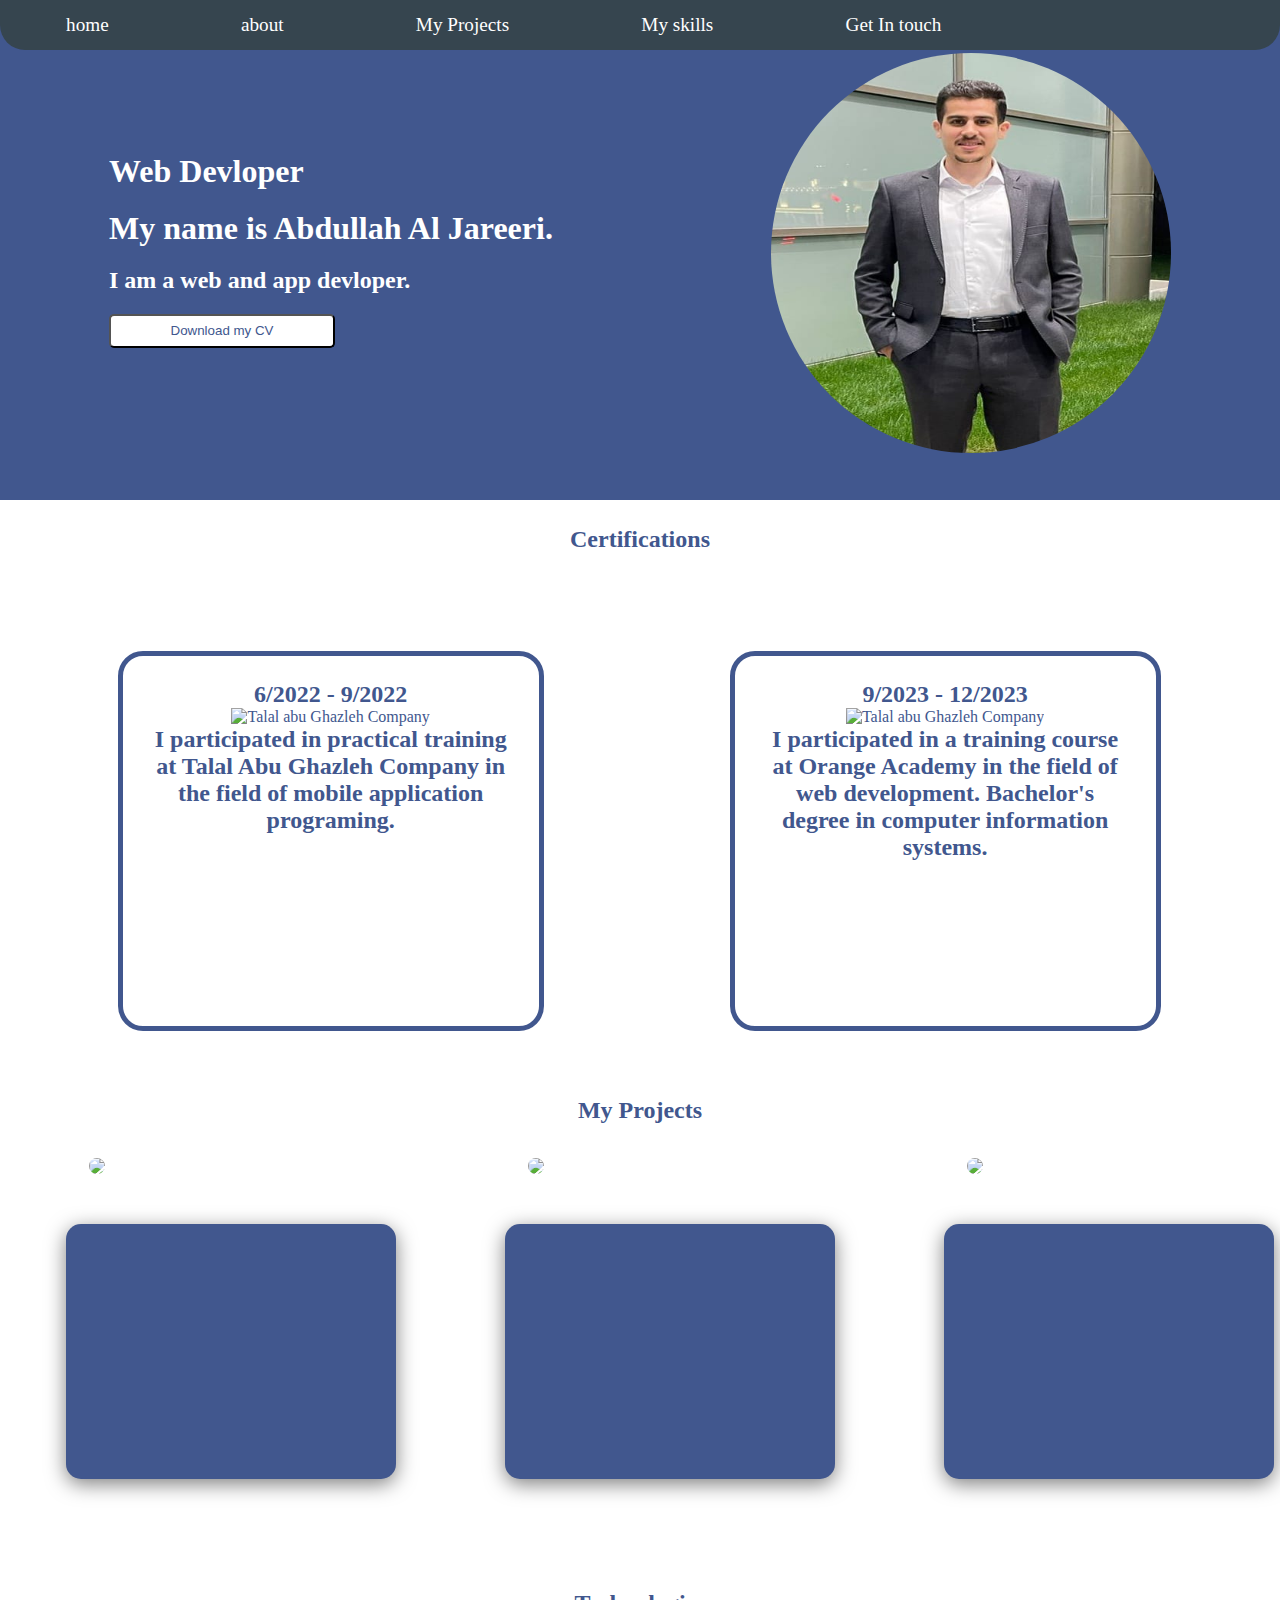
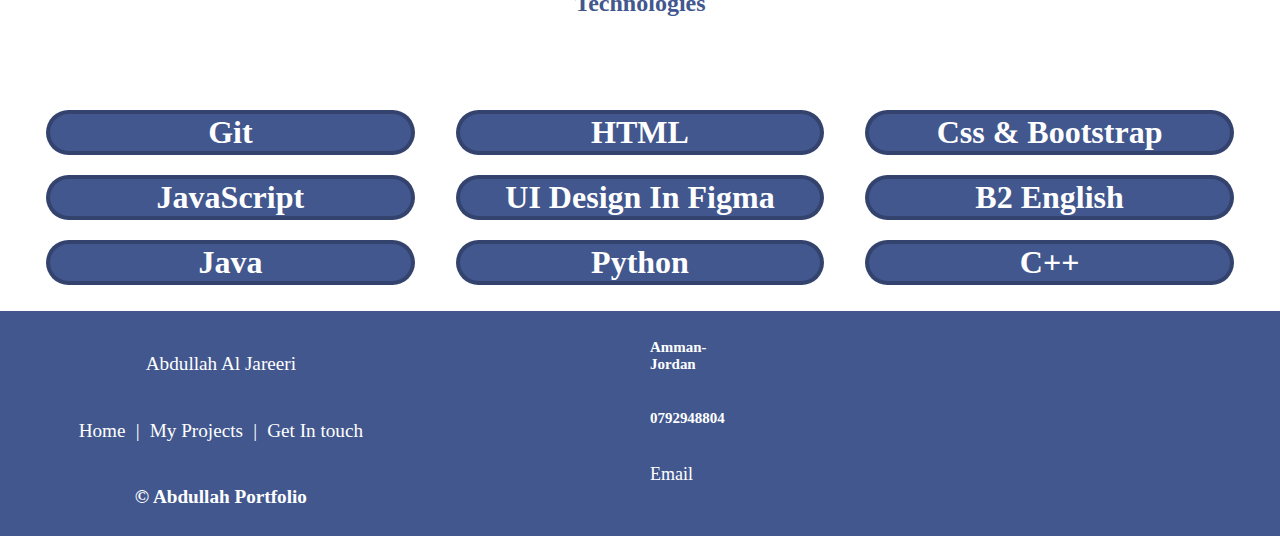
==== commit 6ae17973: "edit the backgrond and the footer and fontstyle" ====
--- a/index.html
+++ b/index.html
@@ -11,6 +11,7 @@
       integrity="sha384-T3c6CoIi6uLrA9TneNEoa7RxnatzjcDSCmG1MXxSR1GAsXEV/Dwwykc2MPK8M2HN"
       crossorigin="anonymous"
     />
+    <link rel="" href="test.js">
   </head>
   <body>
     <script
@@ -124,19 +125,19 @@
                 <h3>University bus</h3>
                 <p>
                   An application for university students. The application was
-                  created using Java and the Fire Store.
+                  created using Java and the Fire Store.<a href="https://github.com/jareeri/bus-" target="_blank">see more</a>
                 </p>
               </div>
             </div>
             <div class="card">
               <div class="image">
                 <img href = "#" src =
-                https://f4n3x6c5.stackpathcdn.com/UploadFile/mahesh/wpf-layout-dockpanel/Images/WPF-Layout-Figure1.png>
+                https://f4n3x6c5.stackpathcdn.com/UploadFile/mahesh/wpf-layout-dockpanel/Images/WPF-Layout-Figure1.png >
               </div>
               <div class="content">
                 <h3>grid and flex</h3>
                 <p>A program to create a template for a web page using
-                    just HTML and CSS .
+                    just HTML and CSS . <a href="https://github.com/jareeri/flex-and-grid" target="_blank">see more</a>
                 </p>
               </div>
             </div>
@@ -179,31 +180,46 @@
       <div class="footer">
         <div class="footgrid">
             <div class="footlinks">
-                <div><a class="anker" href="#hedersection"> home </a></div>
-                <div><a class="anker" href="#aboutsection"> about </a></div>
+                <div>Abdullah Al Jareeri </div>
+                <div style="display: flex; justify-content: space-evenly;">
+                  <div><a class="anker" href="index.html"> Home </a></div>
+                  <span>|</span>
                 <div>
-                  <a class="anker" href="#projrctsection"> My Projects </a>
+                  <a class="anker" href="index.html"> My Projects </a>
                 </div>
-                <div><a class="anker" href="#skillssection"> My skills </a></div>
+                <span>|</span>
                 <div>
                   <a class="anker" href="git-in-touch.html"> Get In touch </a>
                 </div> 
-            </div>
+                </div>
+                <div><h4>&copy; Abdullah Portfolio</h4></div>
+            </div>
+            <div class="footlast">
+            
+          <i class="fa-solid fa-location-dot fa-2xl" style="color: #ffffff;"></i><h5>Amman-Jordan</h5>
+          <i class="fa-solid fa-phone fa-2xl" style="color: #ffffff;"></i><h5>0792948804</h5>
+          <a style="text-decoration: none; color: #ffffff;" href="https://mail.google.com/mail/u/0/#inbox?compose=CllgCJftMNhRpSnlxFGJNnmKFJWQrVhTNbdmhbWRmfCrvzXhsGmfGdqZnXPhHQGnQbQCWQRdFmg">
+            <i class="fa-solid fa-message fa-2xl" style="color: #ffffff;"></i>
+          </a>
+          <a style="text-decoration: none; color: #ffffff;" href="https://mail.google.com/mail/u/0/#inbox?compose=CllgCJftMNhRpSnlxFGJNnmKFJWQrVhTNbdmhbWRmfCrvzXhsGmfGdqZnXPhHQGnQbQCWQRdFmg">Email</a>
+           <div></div>     
+        </div>
             <div class="footcontact">
-                <h4>Contact Info</h4>
-                <h5>Abdullah Al Jareeri</h5>
-                <h5>+962 792948804</h5>
-                <h6>Abdojareeri2000@gmail.com</h6>
-            </div>
-        </div>
-        <div class="footlast">
-            <div></div>
-          <div><h4>&copy; Abdullah Portfolio</h4></div>
-          <div></div>
-          <i class="fa-brands fa-square-github my-icons"></i>
-          <i class="fa-brands fa-linkedin my-icons"></i>
-           <div></div>     
-        </div>
+                <br>
+                 <a class="anker"
+                 target="_blank"
+                 href="https://github.com/jareeri">
+                 <i class="fa-brands fa-square-github my-icons"></i></a><br>
+                <br>
+                <a class="anker"
+                target="_blank"
+                href="https://www.linkedin.com/in/abdullah-jafar-80975924b/">
+                <i class="fa-brands fa-linkedin my-icons"></i></a>
+                
+            </div>
+       
+        
+       </div>
       </div>
     </div>
   </body>
--- a/style.css
+++ b/style.css
@@ -1,325 +1,340 @@
-.contener-a{
+.contener-a {
+  display: flex;
+  flex-direction: column;
+  height: auto;
+}
+.heder {
+  height: 500px;
+  background-color: #41578e;
+}
+.footer {
+  height: auto;
+  background-color: #41578e;
+  color: white;
+  justify-content: space-between;
+  padding: 5px;
+  padding-top: 20px;
+}
+.footlast {
+  display: grid;
+  grid-template-columns: repeat(2, 50px);
+  gap: 20px;
+  color: white;
+  align-items: center;
+  justify-content: center;
+  font-size: large;
+}
+.footgrid {
+  display: grid;
+  grid-template-columns: 30% 30% 30%;
+  height: 200px;
+  justify-content: center;
+}
+.footlinks {
+  display: flex;
+  width: 80%;
+  flex-direction: column;
+  justify-content: space-around;
+  text-align: center;
+  font-size: larger;
+}
+.footcontact {
+  justify-content: space-around;
+  text-align: center;
+  margin-top: 15px;
+}
+.child {
+  margin: 2%;
+  justify-content: space-around;
+}
+.profileinfo {
+  display: flex;
+  flex-direction: column;
+  justify-content: center;
+}
+
+.mynavbar {
+  width: auto;
+  z-index: 5;
+  position: fixed;
+  display: flex;
+  background-color: #36454f;
+  color: white;
+  height: 50px;
+  border-bottom-left-radius: 25px;
+  border-bottom-right-radius: 25px;
+  font-size: larger;
+  align-items: center;
+  width: 100%;
+  justify-content: space-around;
+}
+.hero {
+  display: flex;
+  color: white;
+  align-items: center;
+  height: 460px;
+  justify-content: space-around;
+}
+.button {
+  height: 30px;
+  background-color: #ffffff;
+  border: solid black white 3px;
+  border-radius: 5px;
+  width: 50%;
+  color: #41578e;
+}
+button:hover {
+  transform: scale(1.1);
+  opacity: 90%;
+  color: #36454f;
+}
+.flex1 {
+  margin-top: 20px;
+}
+.about {
+  display: grid;
+  grid-template-columns: auto auto;
+  grid-template-rows: auto 20px auto;
+  place-items: center;
+}
+.g1,
+.g2 {
+  grid-column: 1/3;
+  text-align: center;
+  height: 40px;
+  padding-bottom: 50px;
+}
+.g3,
+.g4 {
+  display: flex;
+  flex-direction: column;
+  margin: 15px;
+  color: #41578e;
+  align-items: center;
+  border: solid #41578e 5px;
+  border-radius: 25px;
+  height: 320px;
+  width: 60%;
+  padding: 25px;
+}
+.g3 h2,
+.g4 h2 {
+  font-size: x-large;
+  text-align: center;
+}
+.g3:hover,
+.g4:hover {
+  background-color: #41578e;
+  transform: scale(1.03);
+  color: #ffffff;
+}
+.card-body {
+  background-color: #41578e;
+  color: white;
+}
+.myhr {
+  width: 50%;
+  border: solid #41578e 5px;
+  margin: auto;
+  margin-top: 10px;
+  margin-bottom: 10px;
+  opacity: 100%;
+}
+.technologies {
+  display: grid;
+  grid-template-columns: 30% 30% 30%;
+  grid-template-rows: 100px auto;
+  justify-content: space-around;
+}
+.td1 {
+  text-align: center;
+  grid-column: 1/4;
+  color: #41578e;
+}
+.td2,
+.td3,
+.td4 {
+  color: white;
+  width: 100%;
+}
+.myskills {
+  margin-top: 20px;
+  background-color: #41578e;
+  font-size: 2em;
+  border: solid #2d3a5ca9 4px;
+  border-radius: 25px;
+  text-align: center;
+}
+
+.myskills:hover {
+  box-shadow: 5px 10px 10px rgba(1, 0, 0, 0.5),
+    -5px -5px 10px rgba(18, 68, 138, 1.3);
+  font-size: 2.2em;
+  font-weight: 600;
+}
+* {
+  margin: 0;
+  padding: 0;
+  box-sizing: content-box;
+  /* font-familly: "Poppins", sans-serif; */
+}
+.container-b {
+  position: relative;
+  width: 100%;
+  display: flex;
+  align-items: center;
+  justify-content: space-between;
+  flex-warp: warp;
+  padding: 30px;
+}
+
+.container-b .card {
+  position: relative;
+  max-width: 300px;
+  height: 215px;
+  background-color: #41578e;
+  margin: 30px 10px;
+  padding: 20px 15px;
+  display: flex;
+  flex-direction: column;
+  box-shadow: 0 5px 20px rgba(0, 0, 0, 0.5);
+  transition: 0.3s ease-in-out;
+  border-radius: 15px;
+}
+.container-b .card:hover {
+  height: 320px;
+}
+
+.container-b .card .image {
+  position: relative;
+  width: auto;
+  height: 240px;
+  top: -40%;
+  left: 8px;
+  z-index: 1;
+}
+
+.container-b .card .image img {
+  max-width: 100%;
+  border-radius: 15px;
+}
+
+.container-b .card .content {
+  position: relative;
+  top: -140px;
+  padding: 10px 15px;
+  color: #111;
+  text-align: center;
+  visibility: hidden;
+  opacity: 0;
+  transition: 0.3s ease-in-out;
+}
+
+.container-b .card:hover .content {
+  margin-top: 30px;
+  visibility: visible;
+  opacity: 1;
+  transition-delay: 0.2s;
+}
+.anker {
+  text-decoration: none;
+  color: white;
+}
+.profileimg img {
+  height: 400px;
+  width: 400px;
+  border-radius: 50%;
+  margin-top: 50px;
+}
+
+@media screen and (max-width: 700px) {
+  .profileimg img {
+    width: 200px;
+    height: 200px;
+  }
+
+  .hero {
+    flex-direction: column;
+    padding-top: 50px;
+  }
+  h2 {
+    font-size: 1000;
+  }
+  h3 {
+    font-size: 800;
+  }
+  .container-b {
+    flex-direction: column;
+  }
+  .g3 h2,
+  .g4 h2 {
+    font-size: large;
+  }
+  .g3,
+  .g4 {
+    height: 400px;
+  }
+  .technologies {
     display: flex;
     flex-direction: column;
-    height: auto;
-}
-.heder{
-    height: 500px;
-    background-color: #41578E;
-}
-.footer{
-    height: auto;
-    background-color: #41578E;
-    color: white;
-    justify-content: space-between;
-    padding: 5px;
-}
-.footlast{
-    display: flex;
-    color: white;
-    align-items: end;
-    justify-content: space-around;
-    font-size: large;
-}
-.footgrid{
-    display: grid;
-    grid-template-columns: 40% 40%;
-    height: 200px;
-    justify-content: center;
-}
-.footlinks{
+    align-items: center;
+  }
+  .g3,
+  .g4 {
+    height: fit-content;
+  }
+  .about {
     display: flex;
     flex-direction: column;
-    justify-content: space-around;
-    text-align: center;
-    font-size: larger;
-}
-.footcontact{
-    justify-content: space-around;
-    text-align: center;
-    margin-top: 15px;
-}
-.child{
-    margin: 2%;
-    justify-content: space-around;
-}
-.profileinfo{
-    display: flex;
-    flex-direction: column;
-    justify-content: center;
-}
-
-.mynavbar{
-    width: auto;
-    z-index: 5;
-    position: fixed;
-    display: flex;
-    background-color: #36454F;
-    color: white;
-    height: 50px;
-    border-bottom-left-radius: 25px;
-    border-bottom-right-radius: 25px;
-    font-size: larger;
-    align-items: center;
+  }
+  .mynavbar {
+    font-size: medium;
+  }
+}
+form {
+  margin: 0 auto;
+  border: 1px solid #ccc;
+  background-color: #41578e ;
+  display: flex;
+  flex-direction: column;
+  justify-content: space-around;
+  padding: 30px;
+  height: 300px;
+}
+
+form h2 {
+  text-align: center;
+}
+
+form input {
+  width: 100%;
+  margin-bottom: 10px;
+  border: none;
+  background-color: #41578e;
+  border-bottom: solid white 2px;
+  color: white;
+}
+
+form input[type="submit"] {
+  background-color: #ffffff;
+  color: #41578e;
+  border: none;
+}
+.my-icons {
+  font-size: xx-large;
+}
+.typewriter h1 {
+  overflow: hidden; /* Hide overflow text */
+  white-space: nowrap; /* Prevent text from wrapping */
+  animation: typing 3s steps(40, end) 1s infinite alternate-reverse; /* Animation properties */
+}
+
+
+@keyframes typing {
+  from {
+    width: 0;
+  }
+  to {
     width: 100%;
-    justify-content: space-around;
-}
-.hero{
-    display: flex;
-    color: white;
-    align-items: center;
-    height: 460px;
-    justify-content: space-around;   
-}
-.button{
-    height: 30px;
-    background-color: #ffffff;
-    border: solid black white 3px;
-    border-radius: 5px;
-    width: 50%;
-    color: #41578E;
-}
-button:hover{
-    transform: scale(1.1);
-    opacity: 90%;
-    color: #36454F;}
-.flex1{
-margin-top: 20px;
-}
-.about{
-    display: grid;
-    grid-template-columns: auto auto;
-    grid-template-rows: auto 20px auto;
-    place-items: center;
-}
-.g1 , .g2{
-    grid-column: 1/3;
-    text-align: center;
-    height: 40px;
-    padding-bottom:50px ;
-}
-.g3 ,.g4{
-    display: flex;
-    flex-direction: column;
-    margin: 15px;
-    color: #41578E;
-    align-items: center;
-    border: solid #41578E 5px ;
-    border-radius: 25px;
-    height: 320px;
-    width: 60%;
-    padding: 25px;
-}
-.g3 h2 ,.g4 h2{
-    font-size: x-large;
-    text-align: center;
-}
-.g3:hover ,.g4:hover{
-    background-color: #41578E;
-    transform: scale(1.03);
-    color: #ffffff;
-}
-.card-body{
-    background-color: #41578E;
-    color: white;    
-}
-.myhr{
-    width: 50% ; 
-    border: solid #41578E 5px ;
-    margin: auto;
-    margin-top: 10px;
-    margin-bottom: 10px;
-    opacity: 100%;
-}
-.technologies{
-    display: grid;
-    grid-template-columns: 30% 30% 30%;
-    grid-template-rows: 100px auto ;
-    justify-content: space-around;   
-}
-.td1{
-    text-align: center;
-    grid-column: 1/4;
-    color: #41578E;
-}
-.td2 ,.td3 ,.td4{
-    color: white;
-    width: 100%;
-    
-}
-.myskills{
-    margin-top: 20px;
-    background-color: #41578E;
-    font-size: 2em;
-    border: solid #2d3a5ca9 4px;
-    border-radius: 25px;
-    text-align: center;  
-}
-
-.myskills:hover{
-    box-shadow: 5px 10px 10px rgba(1, 0, 0, 0.5), -5px -5px 10px rgba(18, 68, 138, 1.3);
-    font-size: 2.2em;
-    font-weight: 600;
-}
-* { 
-    margin : 0;
-    padding: 0;
-    box-sizing : content-box;
-    font-familly : "Poppins", sans-serif;
-  }
-  .container-b {
-    position : relative;
-    width : 100%;
-    display : flex;
-    align-items : center;
-    justify-content : space-between;
-    flex-warp : warp;
-    padding : 30px;  
-  }
-  
-  .container-b .card {
-    position: relative;
-    max-width : 300px;
-    height : 215px;  
-    background-color : #41578E;
-    margin : 30px 10px;
-    padding : 20px 15px;
-    display : flex;
-    flex-direction : column;
-    box-shadow : 0 5px 20px rgba(0,0,0,0.5);
-    transition : 0.3s ease-in-out;
-    border-radius : 15px;
-  }
-  .container-b .card:hover {
-    height : 320px;    
-  }
-  
-  
-  .container-b .card .image {
-    position : relative;
-    width : auto;
-    height : 240px;
-    top : -40%;
-    left: 8px;
-    z-index : 1;
-  }
-  
-  .container-b .card .image img {
-    max-width : 100%;
-    border-radius : 15px;
-  }
-  
-  .container-b .card .content {
-    position : relative;
-    top : -140px;
-    padding : 10px 15px;
-    color : #111;
-    text-align : center;
-    visibility : hidden;
-    opacity : 0;
-    transition : 0.3s ease-in-out;    
-  }
-  
-  .container-b .card:hover .content {
-     margin-top : 30px;
-     visibility : visible;
-     opacity : 1;
-     transition-delay: 0.2s;
-    
-  }
-  .anker{
-    text-decoration: none;
-    color: white;
-  }
-  .profileimg img{
-    height: 400px ;
-    width: 400px; 
-    border-radius: 50%;   
-    margin-top: 50px; 
-  }
-  
-  @media screen and (max-width: 700px) {
-    
-    .profileimg img {
-        width: 200px;
-        height: 200px; }
-    
-    .hero{
-        flex-direction: column;
-        padding-top: 50px;
-    }
-    h2{
-        font-size: 1000;
-    }
-    h3{
-        font-size: 800;
-    }
-    .container-b{
-        flex-direction: column;
-    }
-    .g3 h2,.g4 h2{
-        font-size: large;
-    }
-    .g3 ,.g4{
-        height: 400px;
-    }
-    .technologies{
-        display: flex;
-        flex-direction: column;
-        align-items: center;
-    }
-    .g3 , .g4{
-        height: fit-content;
-    }
-    .about{
-        display: flex;
-        flex-direction: column;
-    }
-    .mynavbar{
-        font-size: medium;
-
-    }
-}
-form {
-    
-    margin: 0 auto;
-    padding: 20px;
-    border: 1px solid #ccc;
-  }
-  
-  form h2 {
-    text-align: center;
-  }
-  
-  form input {
-    width: 100%;
-    margin-bottom: 10px;
-    border: none;
-    background-color: #41578E;
-    border-bottom: solid white 2px ;
-    color: white;
-  }
-  
-  form input[type="submit"] {
-    background-color: #ffffff;
-    color: #41578E;
-    border: none;
-  }
-  .my-icons{
-    font-size: xx-large;
-  }
-  .typewriter h1 {
-    overflow: hidden; /* Hide overflow text */
-    white-space: nowrap; /* Prevent text from wrapping */
-    animation: typing 3s steps(40, end) 1s infinite alternate-reverse; /* Animation properties */
-    font-style: inherit ;
-}
-
-@keyframes typing {
-    from {
-        width: 0;
-    }
-    to {
-        width: 100%;
-    }
-}
+  }
+}
